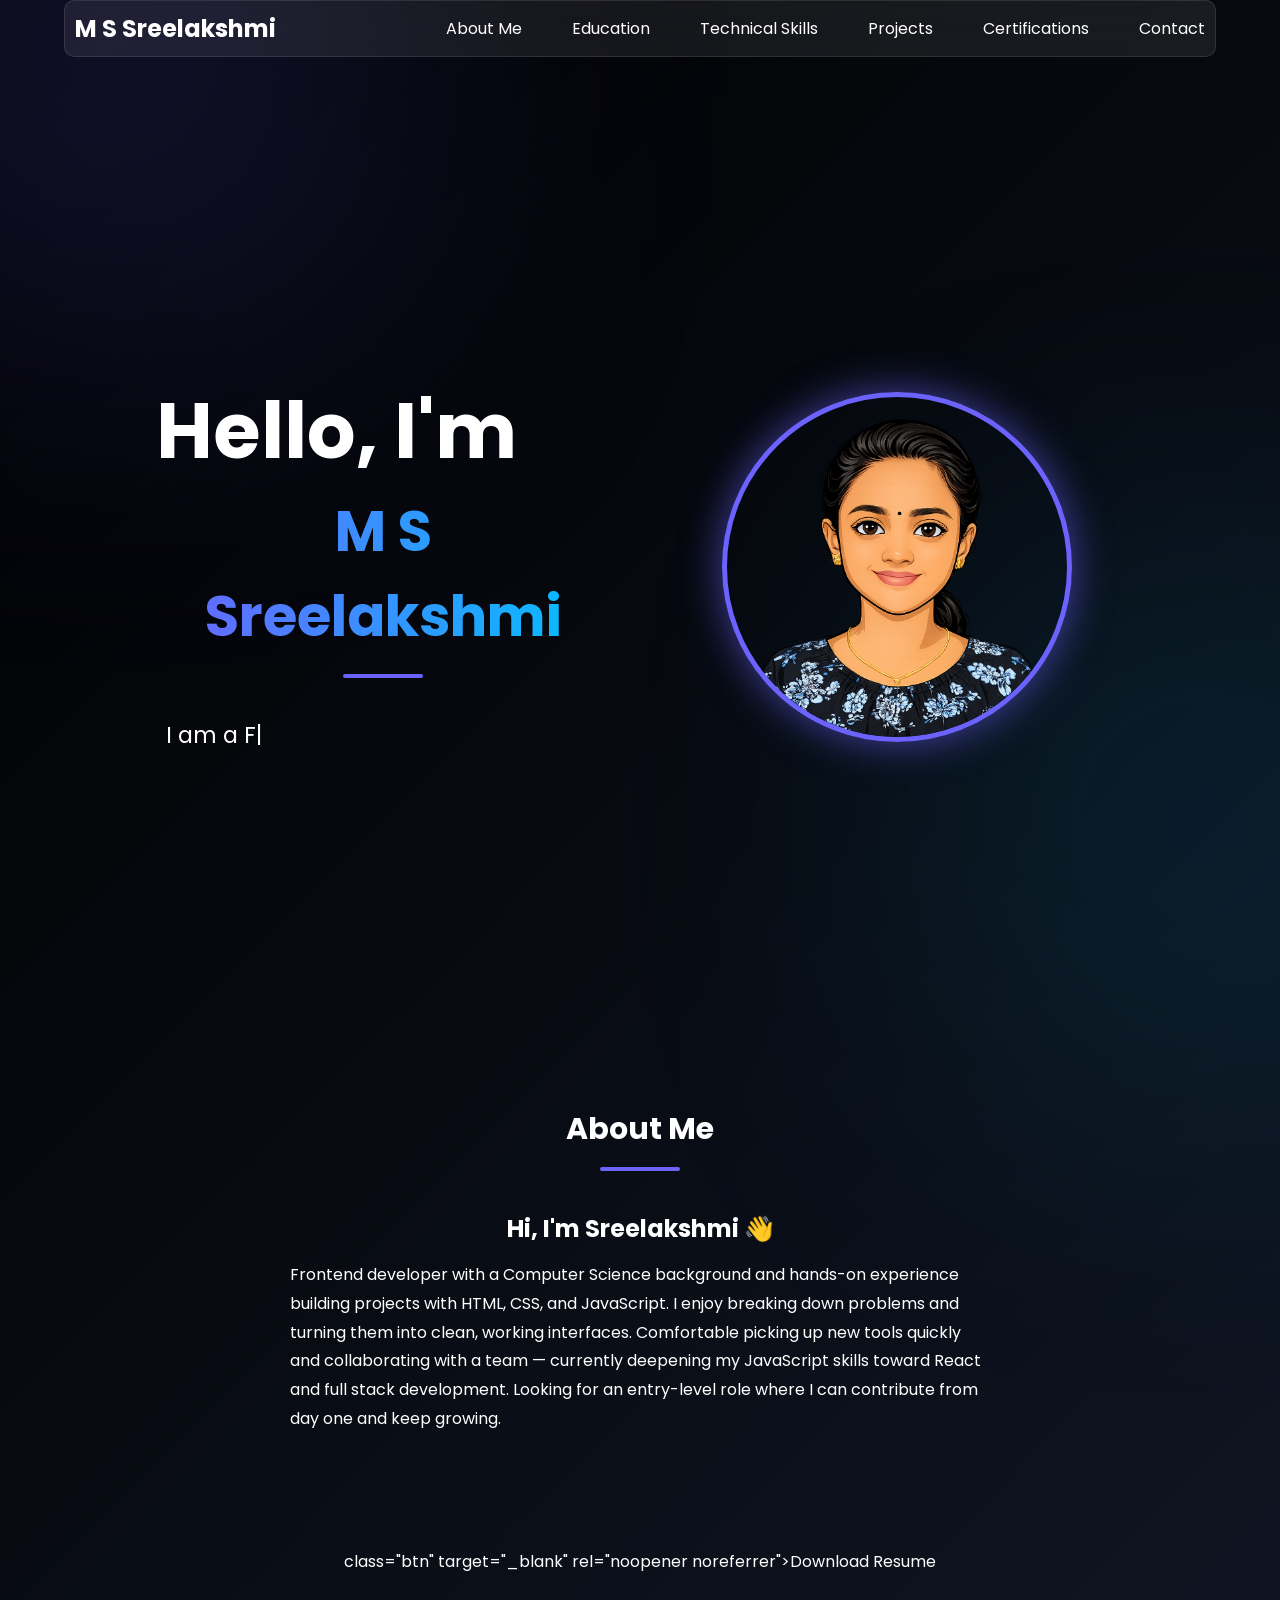
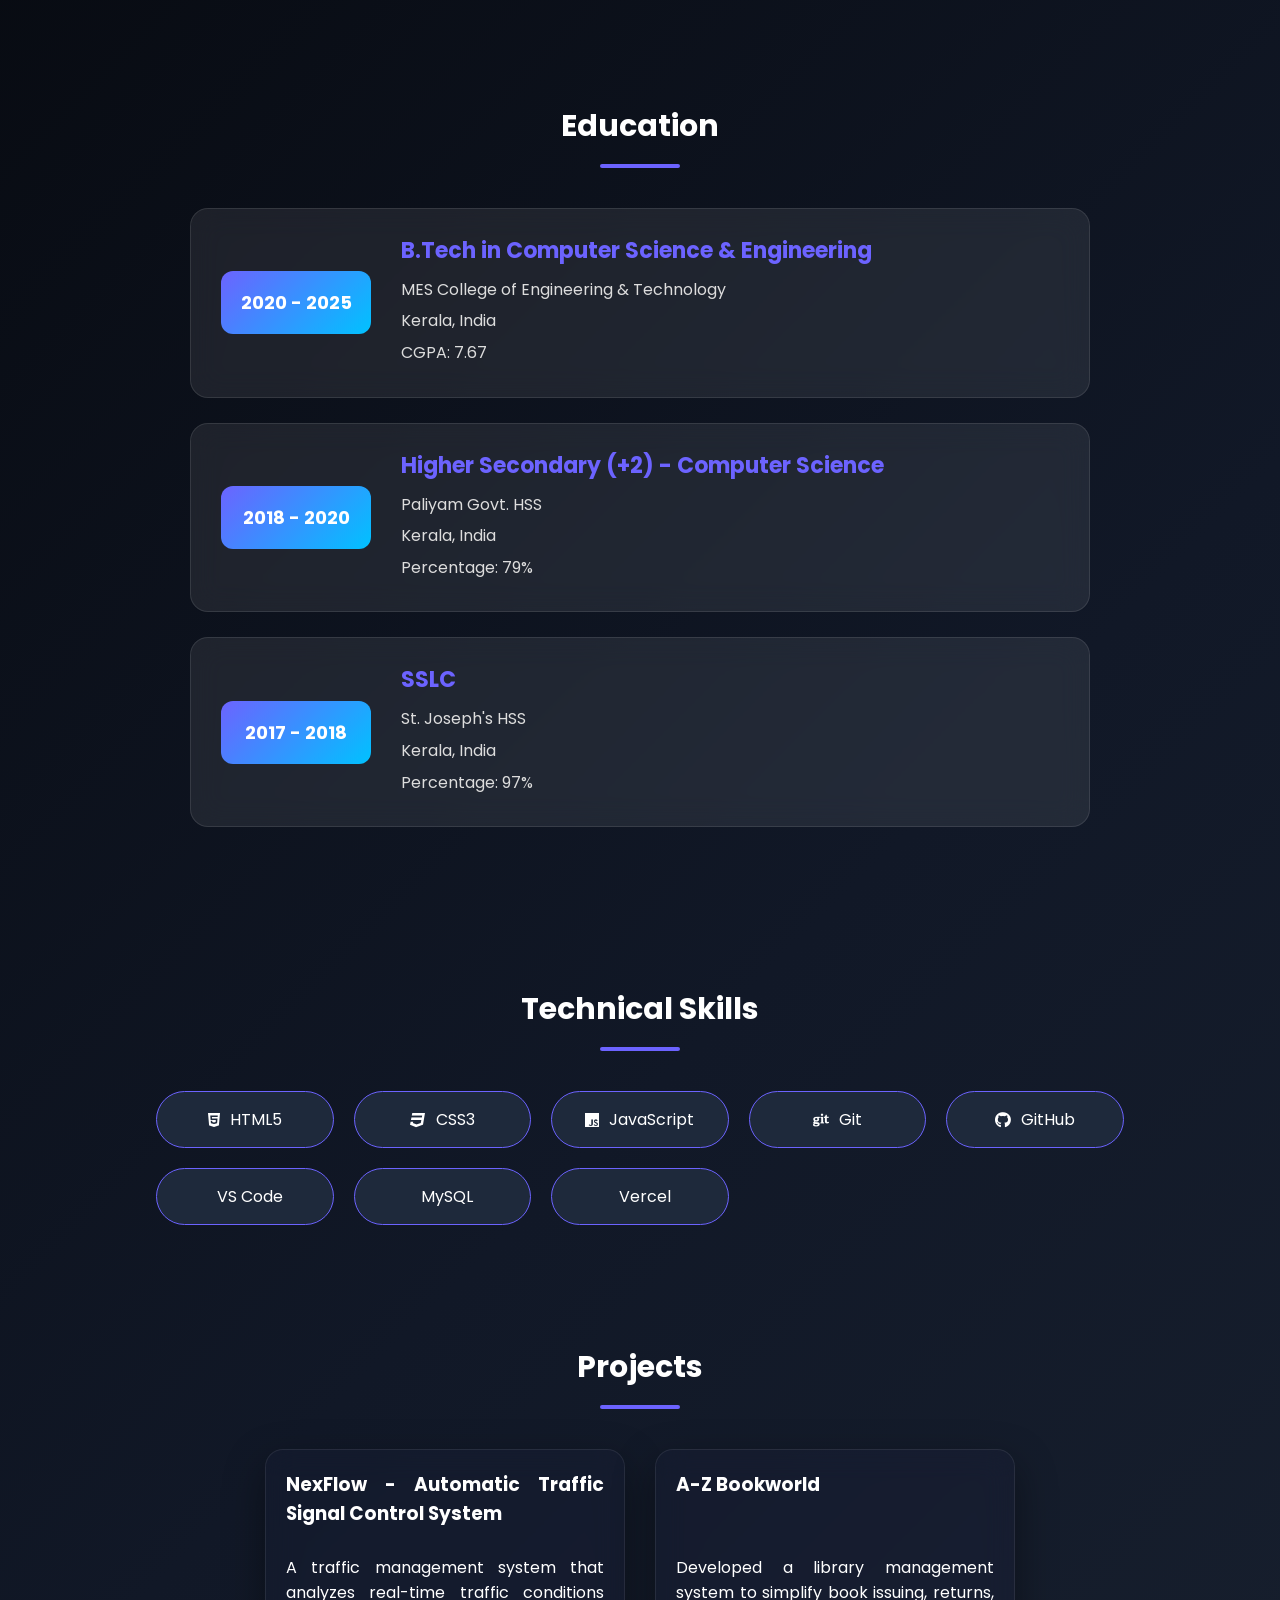
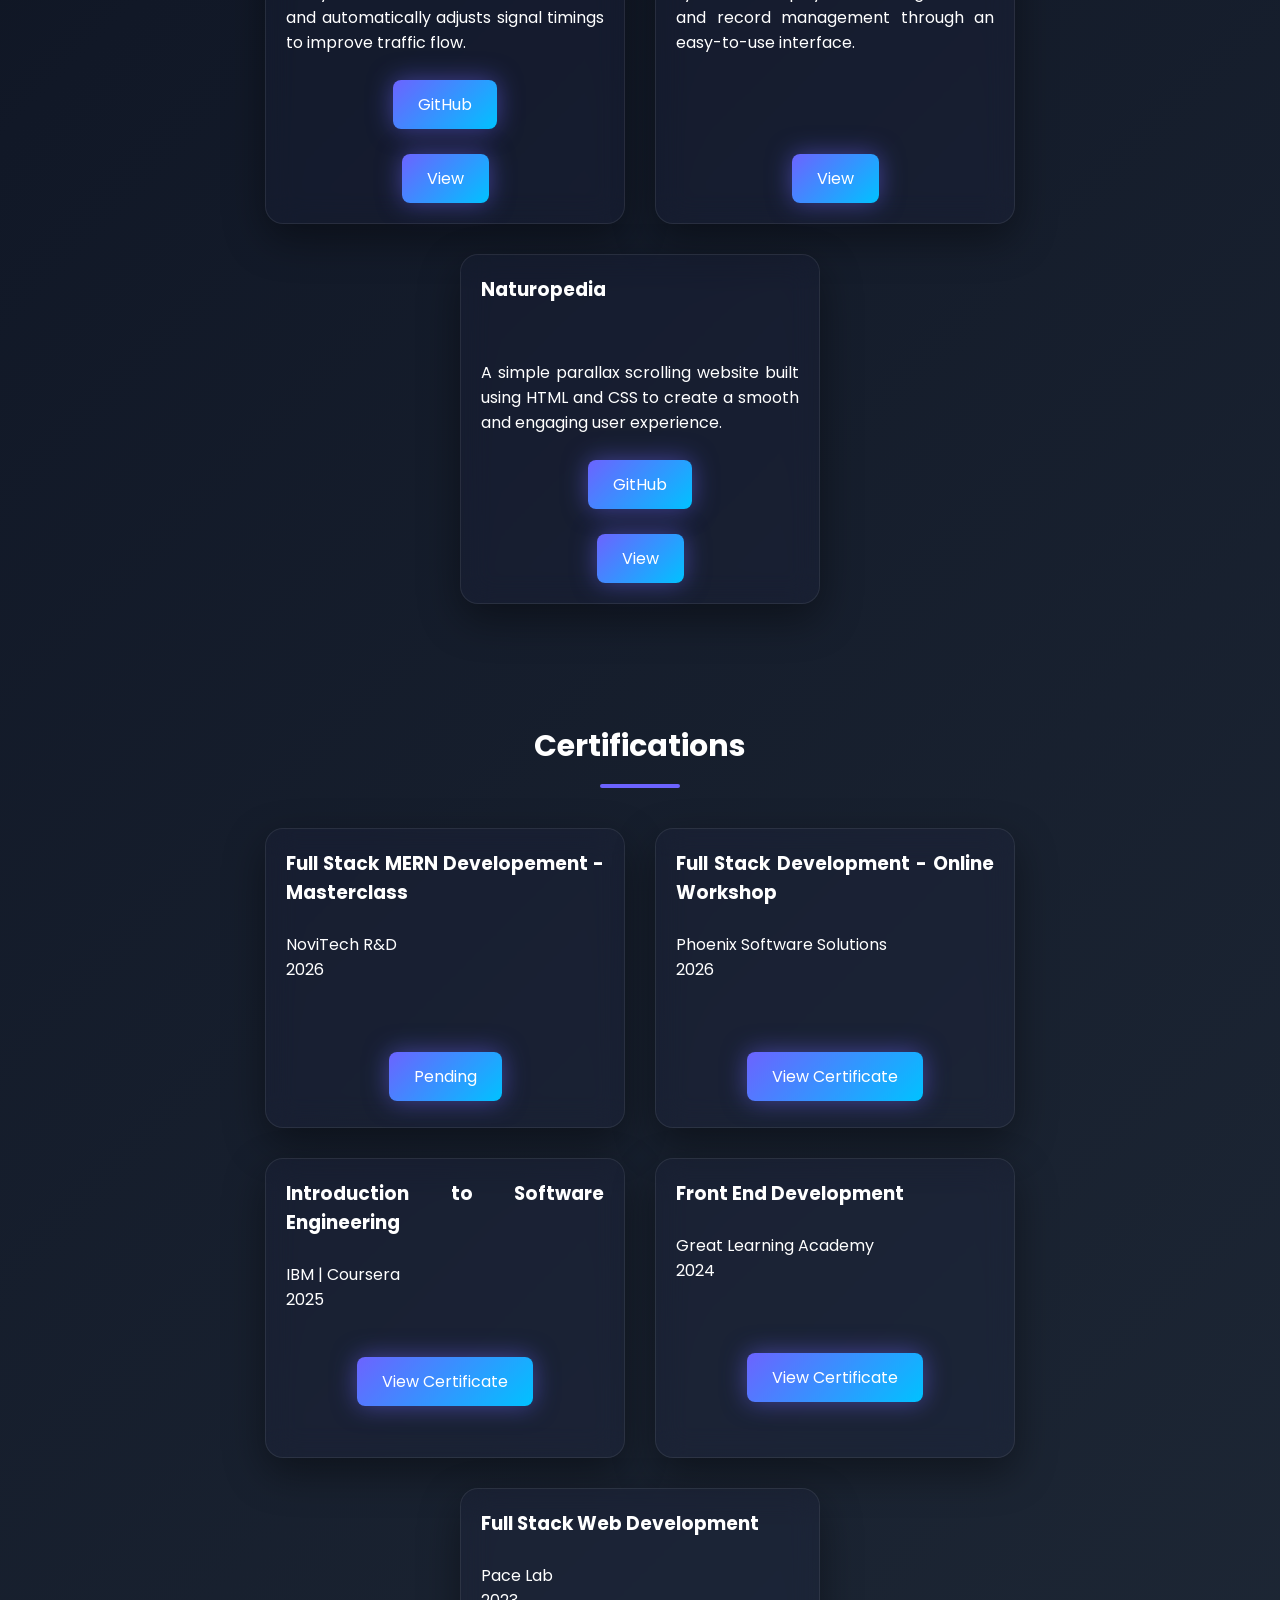
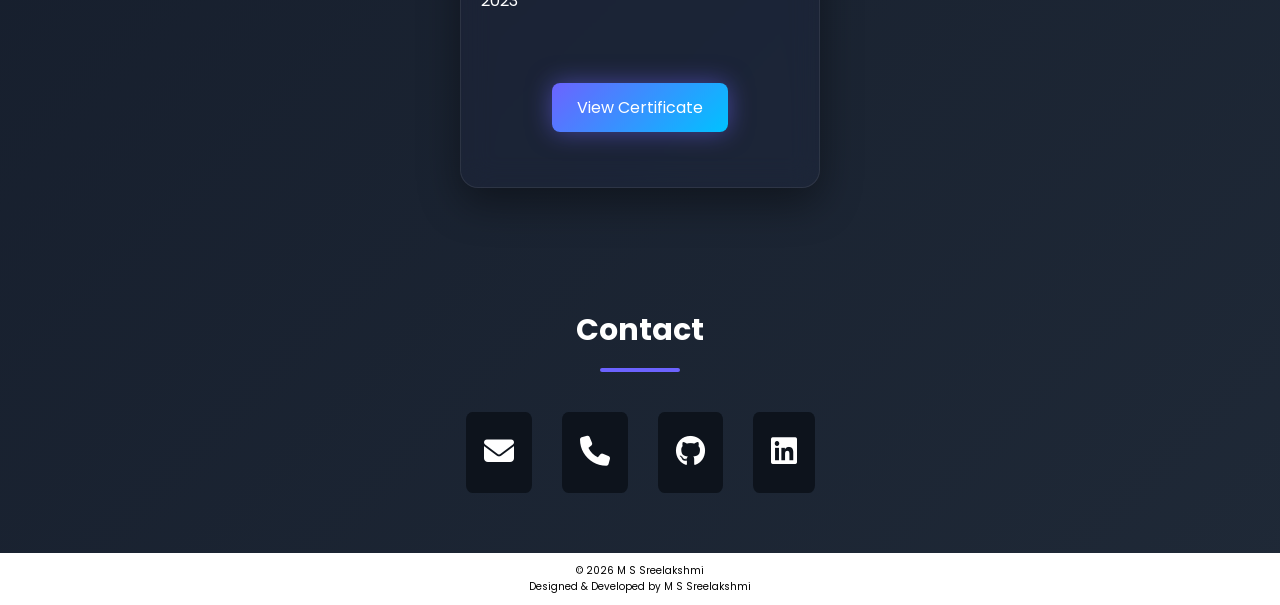
==== index.html @ 86f85767 "Add files via upload" ====
<!DOCTYPE html>
<html lang="en">
<head>
    <meta charset="UTF-8">
    <meta name="viewport" content="width=device-width, initial-scale=1.0">
    <title> M S Sreelakshmi | Portfolio</title>
    <meta name="description"content="Frontend Developer Portfolio of M S Sreelakshmi">
    <meta name="keywords"content="Frontend Developer, HTML, CSS, JavaScript, React, Portfolio">
    <meta name="author"content="M S Sreelakshmi">
    <link rel="icon" href="images/S.png">
    <link rel="stylesheet" href="https://cdnjs.cloudflare.com/ajax/libs/font-awesome/6.6.0/css/all.min.css">
    <link href="https://fonts.googleapis.com/css2?family=Poppins:wght@300;400;500;600;700&display=swap" rel="stylesheet">
    <link rel="stylesheet" href="style.css">
</head>
<body>
<header>
    <h2>M S Sreelakshmi</h2>
   <!-- <a href="#" class="logo">&lt;Sreelakshmi/&gt;</a>  -->
    <nav>
        <a href="#about">About Me</a>
        <a href="#education">Education</a>
        <a href="#skills">Technical Skills</a>
        <a href="#projects">Projects</a>
        <a href="#Certifications">Certifications</a>
        <a href="#contact">Contact</a>
    </nav>
</header>

<section class="hero">
    <div class="container">
        <div class="text">
            <h1>Hello, I'm</h1>
            <h2>M S Sreelakshmi</h2>
            <p>I am a <span id="typing"></span></p>
        </div>
        <div class="hero-image">
            <img src="images/Sreelakshmi.png" alt="M S Sreelakshmi">
        </div>
    </div>
</section>
<section id="about">
    <div class="container">
<h2>About Me</h2>
<h1>Hi, I'm Sreelakshmi 👋</h1>
<p>
    Frontend developer with a Computer Science background and hands-on experience building projects with HTML, CSS, and JavaScript. I enjoy breaking down problems and turning them into clean, working interfaces. Comfortable picking up new tools quickly and collaborating with a team — currently deepening my JavaScript skills toward React and full stack development. Looking for an entry-level role where I can contribute from day one and keep growing.
</p>
</div>
</section>
<div class="resume">
<a href="images/Resume.jpg"></a>
 class="btn" target="_blank" rel="noopener noreferrer">Download Resume</a>
</div>
<section id="education">
    <div class="container">
    <h2>Education</h2>
    <div class="education-container">
        <div class="education-card">
            <div class="edu-year">
                2020 - 2025
            </div>
            <div class="edu-details">
                <h3>B.Tech in Computer Science & Engineering</h3>
                <p>MES College of Engineering & Technology</p>
                <p>Kerala, India</p>
                <p>CGPA: 7.67</p>
                <!--<span class="graduate-badge">Graduated in 2025</span> -->
            </div>
        </div>
        <div class="education-card">
            <div class="edu-year">
                2018 - 2020
            </div>
            <div class="edu-details">
                <h3>Higher Secondary (+2) - Computer Science</h3>
                <p>Paliyam Govt. HSS</p>
                <p>Kerala, India</p>
                <p>Percentage: 79%</p>
            </div>
        </div>
        <div class="education-card">
            <div class="edu-year">
                2017 - 2018
            </div>
            <div class="edu-details">
                <h3>SSLC</h3>
                <p>St. Joseph's HSS</p>
                <p>Kerala, India</p>
                <p>Percentage: 97%</p>
            </div>
        </div>
    </div>
    </div>
</section>
<section id="skills">
    <div class="container">
<h2>Technical Skills</h2>

<div class="skills">

<div><i class="fa-brands fa-html5"></i> HTML5</div>
<div><i class="fa-brands fa-css3"></i> CSS3</div>
<div><i class="fa-brands fa-js"></i> JavaScript</div>
<!--<div><i class="fa-brands fa-react"></i> React</div> -->
<div><i class="fa-brands fa-git"></i> Git</div>
<div><i class="fa-brands fa-github"></i> GitHub</div>
<div><i class="fa-brands fa-vscode"></i> VS Code</div>
<div><i class="fa-brands fa-mysql"></i> MySQL</div>
<div><i class="fa-brands fa-vercel"></i> Vercel</div>
</div>
    </div>
</section>

<section id="projects">
    <div class="container">
<h2>Projects</h2>
<div class="project-box">
<div class="card">
<!-- <img src="images/nexflow.png"> --> 
<h3>NexFlow - Automatic Traffic Signal Control System</h3>
<br>
<p>A traffic management system that analyzes real-time traffic conditions and automatically adjusts signal timings to improve traffic flow.</p>
<br>
<div>
<a href="https://github.com/la6ks6hm6ii6/nexFlow-atcs" class="projects-btn" target="_blank">GitHub</a>
<br>
<a href="nexflow-gallery.html" class="projects-btn" target="_blank" rel="noopener">View </a>
</div>
</div>
<div class="card">
<h3>A-Z Bookworld</h3>
<br>
<p>Developed a library management system to simplify book issuing, returns, and record management through an easy-to-use interface.</p>
<!-- <p><strong>Private Project</strong></p>
<a href="">GitHub</a> --->
<a href="A-ZBookworld-gallery.html"class="projects-btn"target="_blank"rel="noopener">View</a>
</div>

<div class="card">
<h3>Naturopedia</h3>
<br>
<p>A simple parallax scrolling website built using HTML and CSS to create a smooth and engaging user experience.</p>
<br>
<a href="https://github.com/la6ks6hm6ii6/Naturopedia" class="projects-btn" target="_blank">GitHub</a>
<br>
<a href="naturopedia-gallery.html"class="projects-btn"target="_blank"rel="noopener">View</a>
</div>
</div>
    </div>
</section>


<section id="Certifications">
    <div class="container">
    <h2>Certifications</h2>
    <div class="project-box1">
        <div class="card1">
        <h3>Full Stack MERN Developement - Masterclass</h3>
        <br>
        <p> NoviTech R&D</p>
        <p>2026</p>
        <br><br>
        <a href="" class="certificate-btn" target="_blank">
            Pending
        </a>
    </div>
    <div class="card1">
        <h3>Full Stack Development - Online Workshop </h3>
        <br>
        <p>Phoenix Software Solutions </p>
        <p>2026</p>
        <br><br>
        <a href="certificates/phoenix masterclass1.jpg" class="certificate-btn" target="_blank">
            View Certificate
        </a>
    </div>
    <div class="card1">
        <h3>Introduction to Software Engineering</h3>
        <br>
        <p>IBM | Coursera</p>
        <p>2025</p>
        <br>
        <a href="certificates/Coursera Certificate.jpg" class="certificate-btn" target="_blank">
            View Certificate
        </a>
    </div>
    <div class="card1">
        <h3>Front End Development</h3>
        <br>
        <p>Great Learning Academy</p>
        <p>2024</p>
        <br><br>
        <a href="certificates/Great Learning .jpg" class="certificate-btn" target="_blank">
            View Certificate
        </a>
    </div>
    <div class="card1">
        <h3>Full Stack Web Development</h3>
        <br>
        <p>Pace Lab</p>
        <p>2023</p>
        <br><br>
        <a href="certificates/PaceLab.jpg" class="certificate-btn" target="_blank">
            View Certificate
        </a>
    </div>
    </div>
</div>
</section>

<section id="contact">
    <div class="container">
<h2>Contact</h2>
<div class="contact">
<a href="mailto:sreelakshmi62002@gmail.com" target="_blank">
    <i class="fa-solid fa-envelope"></i></a>
<a href="tel:+919061812776">
    <i class="fa-solid fa-phone"></i></a>
<a href="https://github.com/la6ks6hm6ii6" target="_blank" rel="noopener"><i class="fa-brands fa-github"></i></a>
<a href="https://linkedin.com/in/m-s-sreelakshmi-5a6107253" target="_blank" rel="noopener"><i class="fa-brands fa-linkedin"></i></a>
</div>
</div>
</section>
<button id="topBtn">
<i class="fa-solid fa-arrow-up"></i>
</button>
<footer>
   <p> © 2026 M S Sreelakshmi</p>
   <p>Designed & Developed by M S Sreelakshmi</p>
</footer>
</body>
<script src="script.js"></script>
</html>
---- style.css ----
*{
    margin:0;
    padding:0;
    box-sizing:border-box;
    font-family: "Poppins",sans-serif;
    cursor:default;
}
#typing::after{
    content:"|";
    animation:blink .8s infinite;
}
@keyframes blink{
    50%{
        opacity:0;
    }
}
a,button{
    cursor: pointer;
}
@media (max-width: 576px) {
    header{
    flex-direction:column;
    gap:15px;
}
.hero h2{
    font-size:clamp(1.8rem, 7vw, 2.3rem);
    line-height:1.2;
}
.hero .container{
    min-height:85vh;
}
.hero{
    flex-direction:column-reverse;
    text-align:center;
    padding:40px 20px;
}
section{
    padding:40px 8%;
}
.hero img{
    max-width:220px;
}
.education-card{
    width:100%;
    max-width:360px;
}
.card{
    width:100%;
   max-width:360px;
}
.card1{
    width:100%;
    max-width:360px;
}
}
@media (min-width: 577px) and (max-width: 991px) {
    .hero{
    flex-direction:column-reverse;
    text-align:center;
}
.hero img{
    max-width:280px;
}
.hero h2{
    font-size:clamp(2rem,5vw,3.5rem);
}
}
@media (min-width: 992px) and (max-width: 1199px) {
    .hero{
    flex-direction:row;
    .education-container{
        grid-template-columns:repeat(3,1fr);
    }
}
}
@media(max-width:768px){
.education-card{
    flex-direction:column;
    text-align:center;
}
section{
    scroll-margin-top: 150px;
}
.edu-year{
    width:100%;
}
}
body{
    background:linear-gradient(135deg,#000000,#111827,#1f2937);
    background-color:#0f172a ;
    color: white;
    cursor: default;
    overflow-x:hidden;
}
body::before{
    content:"";
    position:fixed;
    width:400px;
    height:400px;
    background:#6C63FF;
    filter:blur(180px);
    top:-150px;
    left:-100px;
    opacity:.35;
    z-index:-1;
}
body::after{
    content:"";
    position:fixed;
    width:350px;
    height:350px;
    background:#00C2FF;
    filter:blur(180px);
    bottom:-100px;
    right:-100px;
    opacity:.25;
    z-index:-1;
}
header{
    position: sticky;
    top: 0px;
    width: min(90%,1200px);
    margin: auto;
    z-index: 1000;
    border-radius: 10px;
    display:flex;
    justify-content:space-between;
    align-items:center;
    padding:10px 10px;
    background:rgba(255,255,255,.08);
    color: white;
    backdrop-filter:blur(18px);
    border:1px solid rgba(255,255,255,.1);
}
html{
    scroll-behavior:smooth;
}
.container{
    width:min(90%,1200px);
    margin:auto;
}
nav{
    display:flex;
    gap:25px;
}
nav a{
    margin-left:25px;
    text-decoration:none;
    color:white;
    position: relative;
}
nav a:hover{
    transform: translateY(-3px);
    color: #6C63FF;
}
nav a::after{
    content:"";
    position:absolute;
    left:0;
    bottom:-5px;
    width:0;
    height:2px;
    background:#6C63FF;
    transition:all .3s ease;
}
nav a:hover::after{
    width:100%;
}
.hero .container{
    min-height:100vh;
    display:flex;
    justify-content:space-between;
    align-items:center;
    gap: 60px;
    color: white;
}
.text{
    flex: 1;
}
.hero h1{
    font-size:clamp(2.5rem,6vw,5rem);
}
.hero h2{
    font-size:clamp(2rem,5vw,3.5rem);
    font-weight: bold;
    color: #6C63FF;
    background: linear-gradient(90deg,#6C63FF,#00C2FF);
    -webkit-background-clip: text;
    -webkit-text-fill-color: transparent;
}   
.hero p{
    font-size:clamp(1rem,2vw,1.4rem);
    margin: 10px;
}
.hero-image{
    flex:1;
    display:flex;
    justify-content:center;
    align-items:center;
}
.hero-image img{
    width:100%;
    max-width:350px;
    aspect-ratio:1/1;
    object-fit:cover;
    border-radius:50%;
    border:5px solid #6C63FF;
    box-shadow:0 0 40px rgba(108,99,255,.6);
    animation:float 5s ease-in-out infinite;
}
@keyframes float{
0%{
transform:translateY(0);
}
50%{
transform:translateY(-15px);
}
100%{
transform:translateY(0);
}
}
/*button{
    padding:12px 25px;
    margin-top:20px;
    border:none;
    background:#6c63ff;
    color:white;
    border-radius:6px;
    cursor:pointer;
} */
section{
    padding:60px 8%;
    color: white;
    text-align: justify;
    animation: fade .8s ease;
    scroll-margin-top: 120px;
}
@keyframes fade{
from{
    opacity:0;
    transform:translateY(30px);
}
to{
    opacity:1;
    transform:translateY(0);
}

}
/*.logo{
    text-decoration:none;
    color:white;
    font-size:10px;
    font-weight:700;
    letter-spacing:1px;
}

.logo span{
    color:#6C63FF;
}*/
section h2{
    font-size:30px;
    margin-bottom:40px;
    text-align:center;
    position:relative;
}
section h2::after{
    content:"";
    width:80px;
    height:4px;
    background:#6C63FF;
    display:block;
    margin:15px auto;
    border-radius:20px;
} 
#about{
    padding-top:30px;
    scroll-margin-top: 50px;
}
#about .container{
    max-width:800px;
    margin:auto;
    text-align:center;
}
#about h1{
    margin-bottom:10px;
}
#about p{
    max-width:700px;
    margin:15px auto;
    line-height:1.8;
    text-align: left;
}
.resume{
    display:flex;
    justify-content:center;
    margin:40px 0 70px;
}
.btn{
    display:inline-block;
    background:#6C63FF;
    color:white;
    font-weight:600;
    letter-spacing:.5px;
    text-decoration:none;
    padding:14px 28px;
    transition:all .3s ease; 
    background:linear-gradient(135deg,#6C63FF,#00C2FF);
    border-radius:50px;
    box-shadow:0 0 25px rgba(108,99,255,.5);
}
.btn:hover{
    background: #5848d6 ;
    transform:translateY(-5px);
    box-shadow:0 0 40px rgba(108,99,255,.8);
}
.education-container{
    display:flex;
    grid-template-columns:repeat(auto-fit,minmax(320px,1fr));
    gap: 25px;
    width: 100%;
    max-width:900px;
    margin:40px auto;
    flex-direction:column;
}
.education-card{
    display:flex;
    gap: 30px;
    align-items:center;
    padding:25px 30px;
    background:rgba(255,255,255,.08);
    backdrop-filter:blur(15px);
    border:1px solid rgba(255,255,255,.1);
    border-radius:18px;
    transition:all .3s ease;
}
.education-card:hover{
    transform:translateY(-5px);
    border-color:#6C63FF;
}
.edu-year{
    min-width:150px;
    width: 150px;
    text-align:center;
    padding:18px 15px;
    background:linear-gradient(135deg,#6C63FF,#00C2FF);
    border-radius:12px;
    color:white;
    font-weight:700;
    font-size: 18px;
}
.edu-details h3{
    color:#6C63FF;
    margin-bottom:10px;
    font-size: 22px;
}
.edu-details p{
    margin:6px 0;
    line-height:1.6;
    color:#ddd;
}
.graduate-badge{
    display:inline-block;
    margin-top:12px;
    padding:6px 14px;
    border-radius:20px;
    background:#6C63FF;
    color:white;
    font-size:13px;
}
.skills{
    display:grid;
    gap:20px;
    grid-template-columns:repeat(auto-fit,minmax(150px,1fr));
    margin-top:20px;
}
.skills div{
    display:flex;
    justify-content:center;
    align-items:center;
    text-align:center;
    padding:15px 25px;
    background:#1e293b;
    border:1px solid #6C63FF;
    border-radius:40px;
    color:white;
    gap: 10px;
    transition:all .3s ease;
}
.skills div:hover{
    transform:translateY(-8px) scale(1.05);
    background:#6C63FF;
    box-shadow:0 0 20px rgba(108,99,255,.6);
}
.project-box{
    display:flex;
    gap:30px;
    margin-top:20px;
    flex-wrap:wrap;
    justify-content: center;
}
.project-box1{
    display:flex;
    gap:25px;
    margin-top:20px;
    justify-content:center;
    gap:30px;
    flex-wrap:wrap;
}
.card{
    display:flex;
    flex-direction:column;
    background:rgba(57, 52, 116, 0.08);
    backdrop-filter:blur(15px);
    color:white;
    border-radius:18px;
    padding:20px;
    flex:1 1 320px;
    width: 100%;
    max-width:360px;
    min-height: 320px;
    box-shadow:0 15px 40px rgba(0,0,0,.4);
    border:1px solid rgba(255,255,255,.08);
}
.card1{
    display:flex;
    flex-direction:column;
    background:rgba(57, 52, 116, 0.08);
    backdrop-filter:blur(15px);
    color:white;
    border-radius:18px;
    padding:20px;
    flex:1 1 320px;
    width: 100%;
    max-width:360px;
    min-height: 300px;
    box-shadow:0 15px 40px rgba(0,0,0,.4);
    border:1px solid rgba(255,255,255,.08);
}
.card h3{
    min-height:60px;
}
.card:hover,
.card1:hover{
    transform:translateY(-12px) scale(1.03);
    border-color:#6C63FF;
}
.card .projects-btn{
    display:block;
    justify-content: center;
    background:#6C63FF;
    color:white;
    text-decoration:none;
    padding:12px 25px;
    border-radius: 8px;
    align-items: center;
    transition:all .3s ease;
    background:linear-gradient(135deg,#6C63FF,#00C2FF);
    box-shadow:0 0 25px rgba(108,99,255,.5);
    margin: auto auto 0;
    width: fit-content;
    align-self:center;
}
.card .projects-btn:hover{
    background: #5848d6 ;
    transform:translateY(-5px);
    box-shadow:0 0 40px rgba(108,99,255,.8);
}
.project-buttons{
    display:flex;
    gap:15px;
    justify-content:center;
    margin-top:auto;
    flex-wrap:wrap;
}
.card1 .certificate-btn{
    margin:20px auto 0;
    align-self:center;
    display:block;
    justify-content: center;
    background:#6C63FF;
    color:white;
    text-decoration:none;
    padding:12px 25px;
    border-radius: 8px;
    align-items: center;
    transition:all .3s ease;
    background:linear-gradient(135deg,#6C63FF,#00C2FF);
    box-shadow:0 0 25px rgba(108,99,255,.5);
    width: fit-content;
}
.card1 .certificate-btn:hover{
    background: #5848d6 ;
    transform:translateY(-5px);
    box-shadow:0 0 40px rgba(108,99,255,.8);
}
#topBtn{
    position:fixed;
    bottom:30px;
    right:30px;
    width:50px;
    height:50px;
    border-radius:50%;
    font-weight:600;
    letter-spacing:.5px;
    display:none;
    border: none;
    justify-content: center;
    align-items: center;
    background-color: transparent;background:linear-gradient(135deg,#6C63FF,#00C2FF);
    color:white;
    box-shadow:0 0 20px rgba(108,99,255,.5);
}
footer{
    text-align:center;
    padding:10px;
    background:white;
    color: black;
    font-size: x-small;
    font-family: 'Courier New', Courier, monospace;
}
.contact {
    display: flex;
    justify-content: center;
    font-size:28px;
    gap: 30px;
    color:white;
    margin-top: 30px;
}
.contact a{
    font-size: 30px;
    padding:18px;
    background:#0d131c;
    border-radius:10%;
    transition:all .3s ease;
    color: white;
}
.contact a:hover{
    background:#6C63FF;
    transform:translateY(-8px);
}
@media(max-width:768px){
header{
flex-direction:column;
padding:15px;
}
nav{
display:flex;
flex-wrap:wrap;
justify-content:center;
gap:15px;
}
.hero .container{
flex-direction:column-reverse;
text-align:center;
}
.hero h1{
font-size:40px;
}
.hero h2{
font-size:52px;
}
.hero p{
font-size:22px;
}
.contact{
justify-content:center;
}
}
@media(max-width:480px){
.hero h1{
font-size:32px;
}
.hero h2{
font-size:42px;
}
.hero img{
max-width:220px;
}
.card,
.card1{
width:100%;
}
}
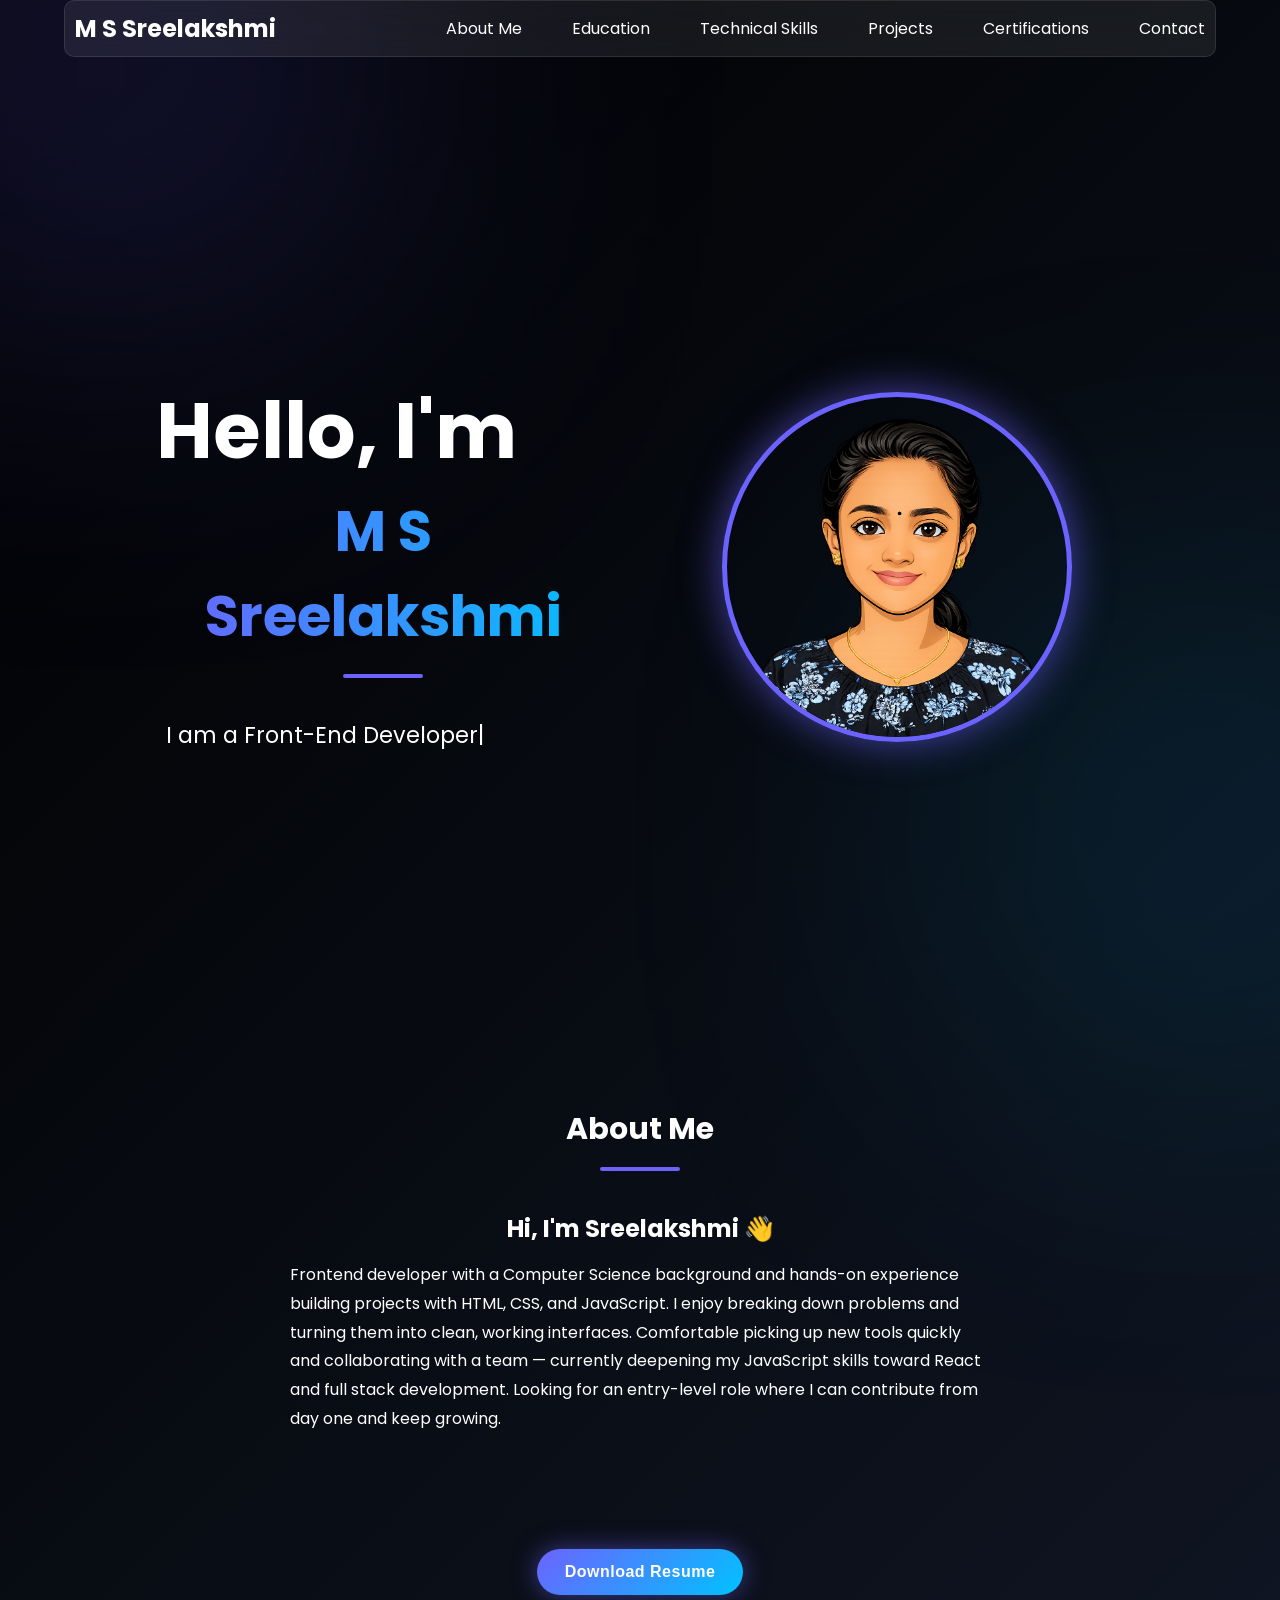
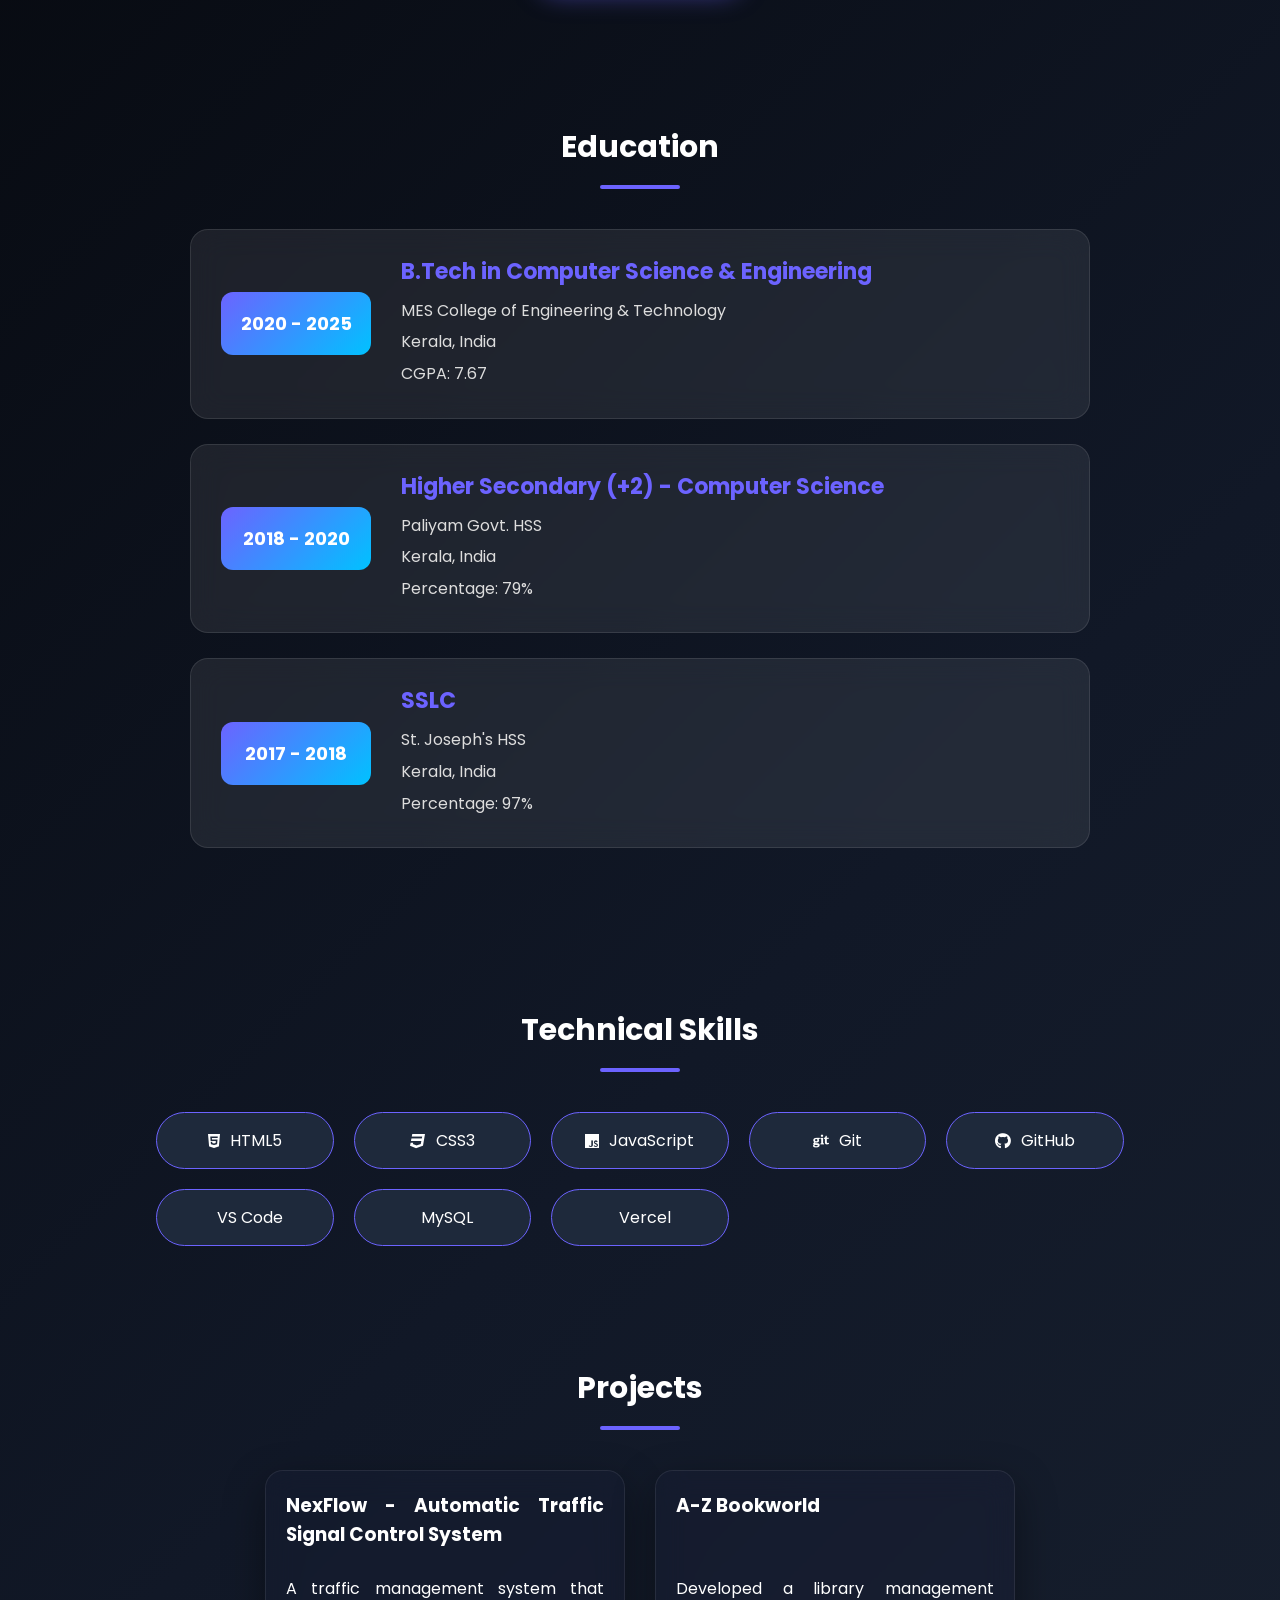
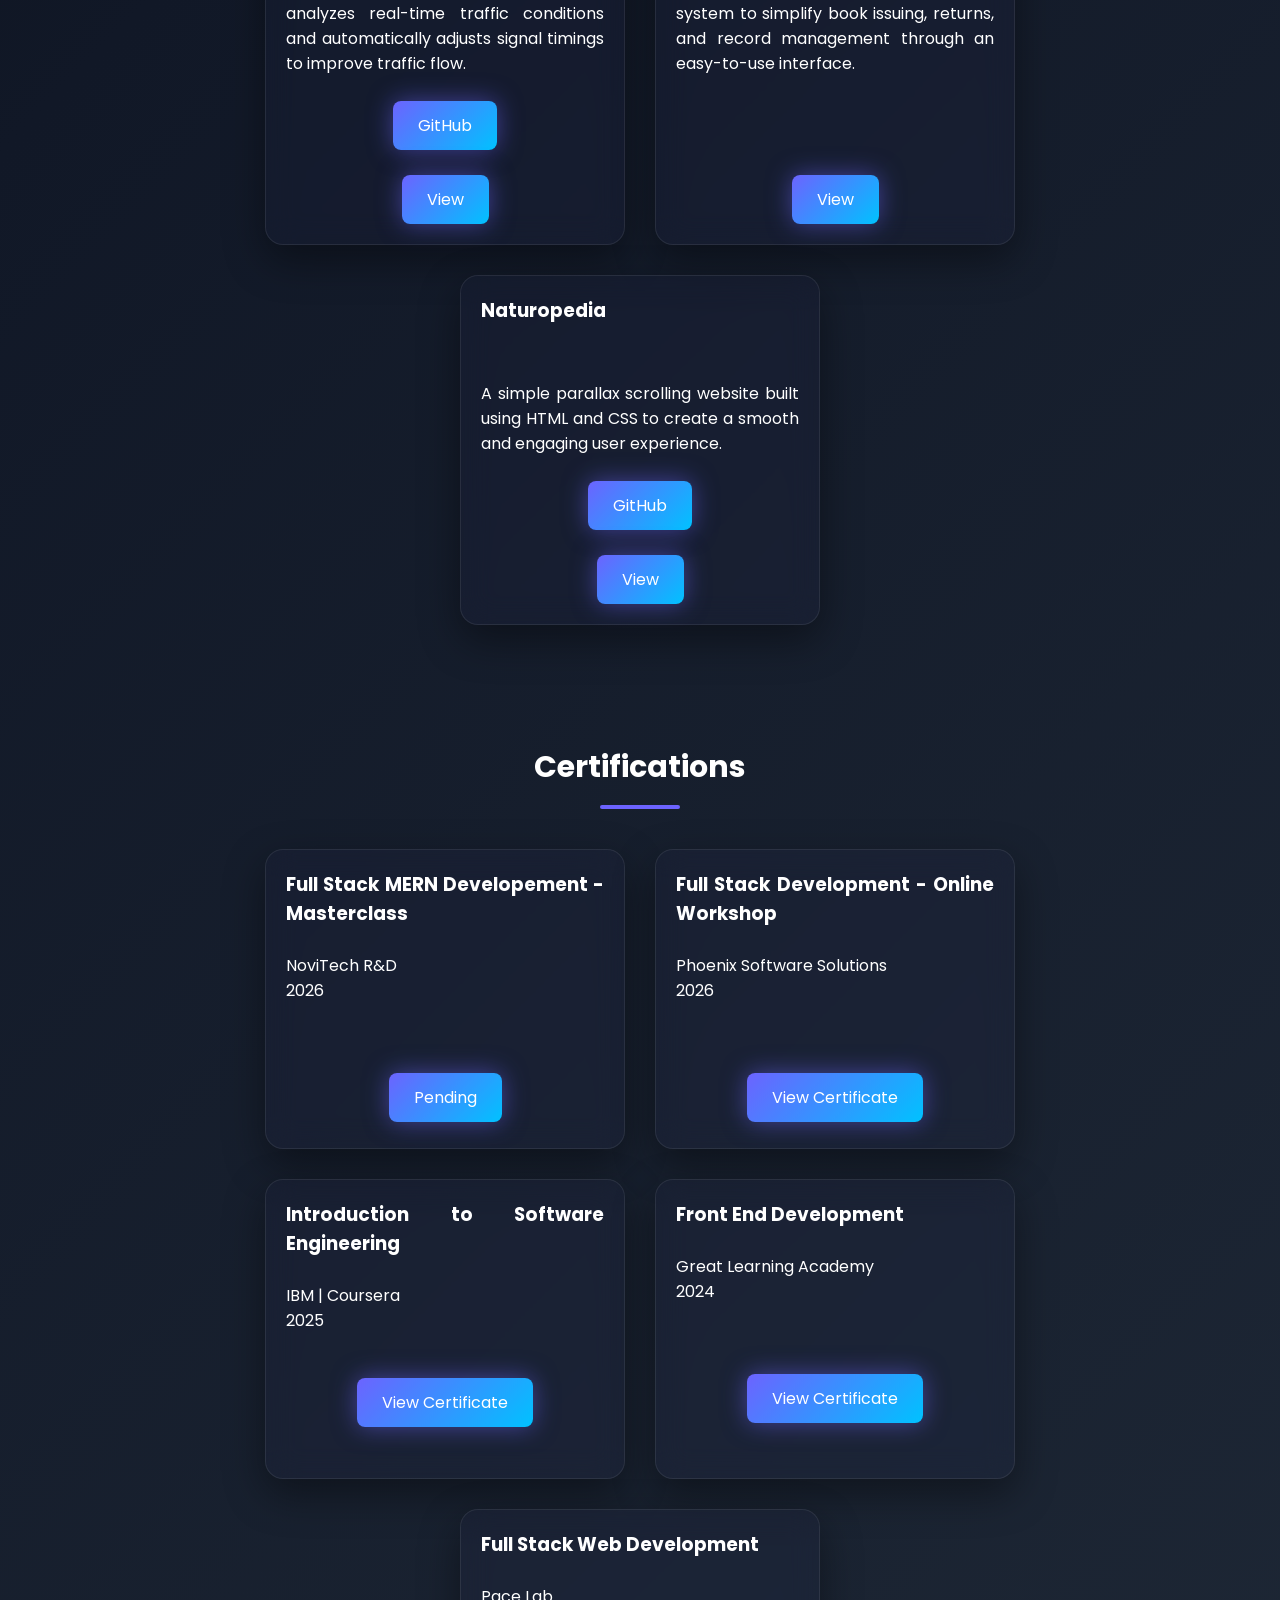
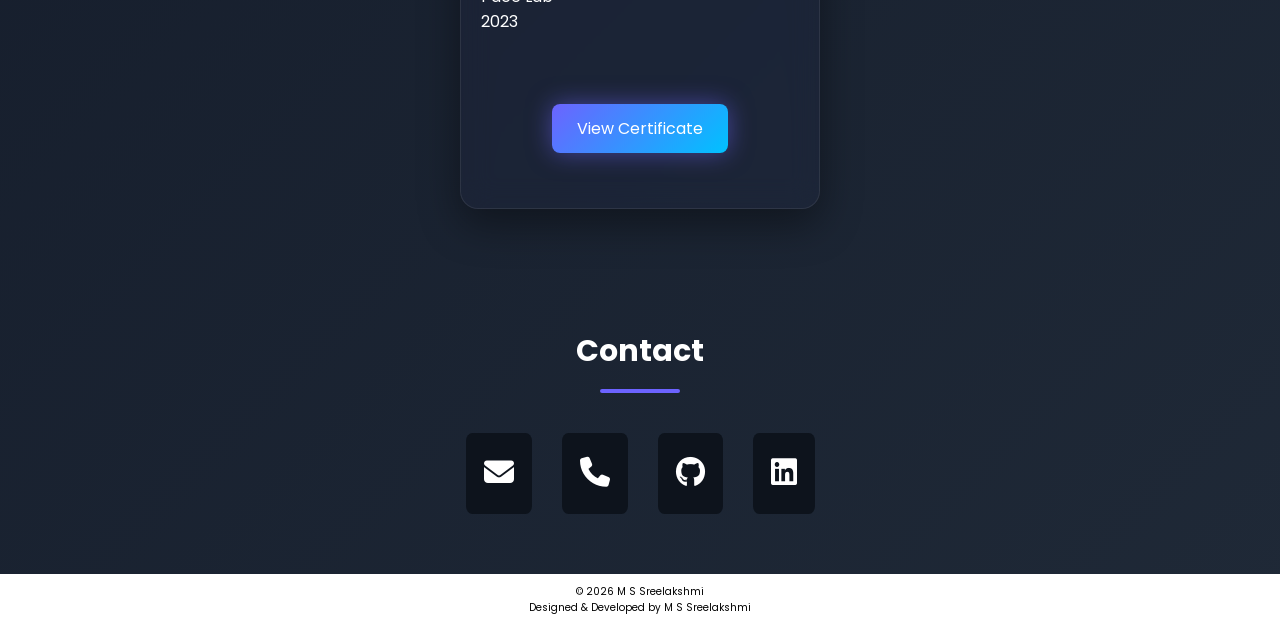
==== commit 7910b9fa: "Add files via upload" ====
--- a/index.html
+++ b/index.html
@@ -48,8 +48,7 @@
 </div>
 </section>
 <div class="resume">
-<a href="images/Resume.jpg"></a>
- class="btn" target="_blank" rel="noopener noreferrer">Download Resume</a>
+<a href="images/Resume.jpg" class="btn" target="_blank" rel="noopener noreferrer"> Download Resume</a>
 </div>
 <section id="education">
     <div class="container">
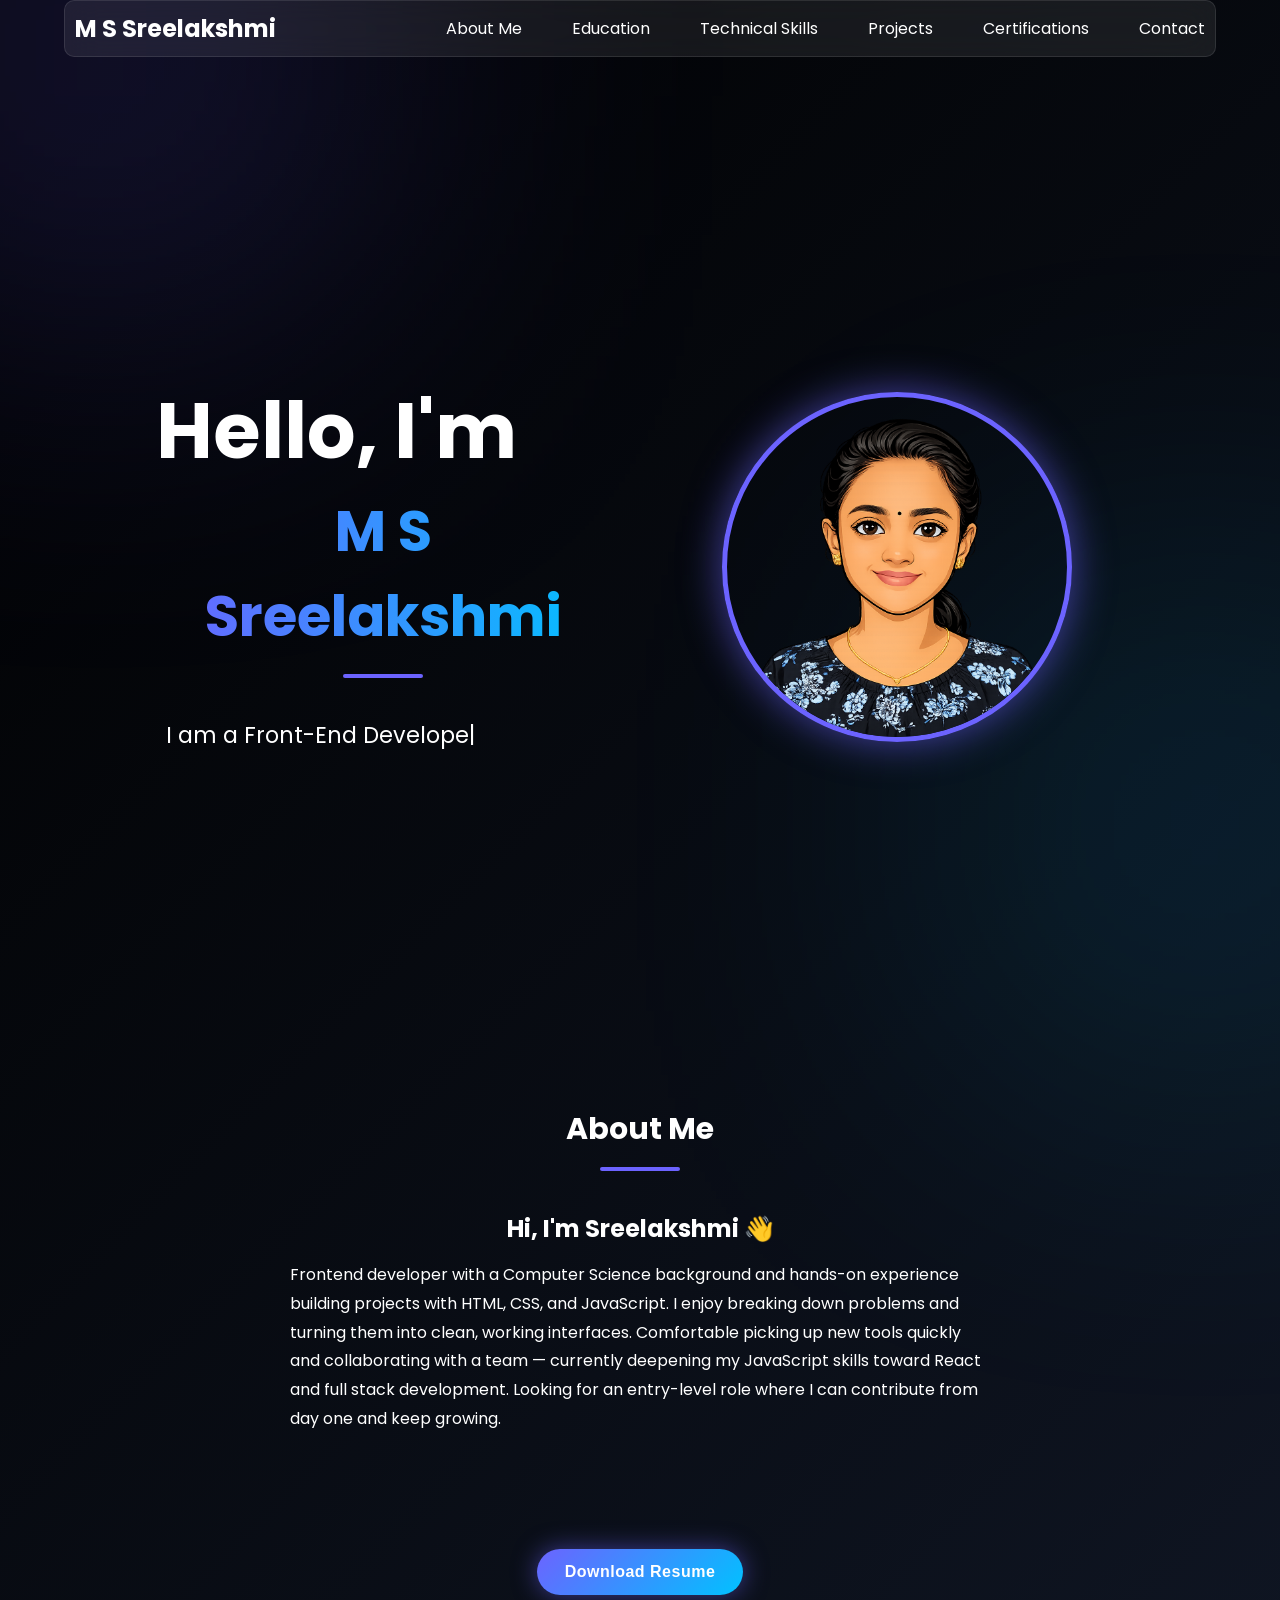
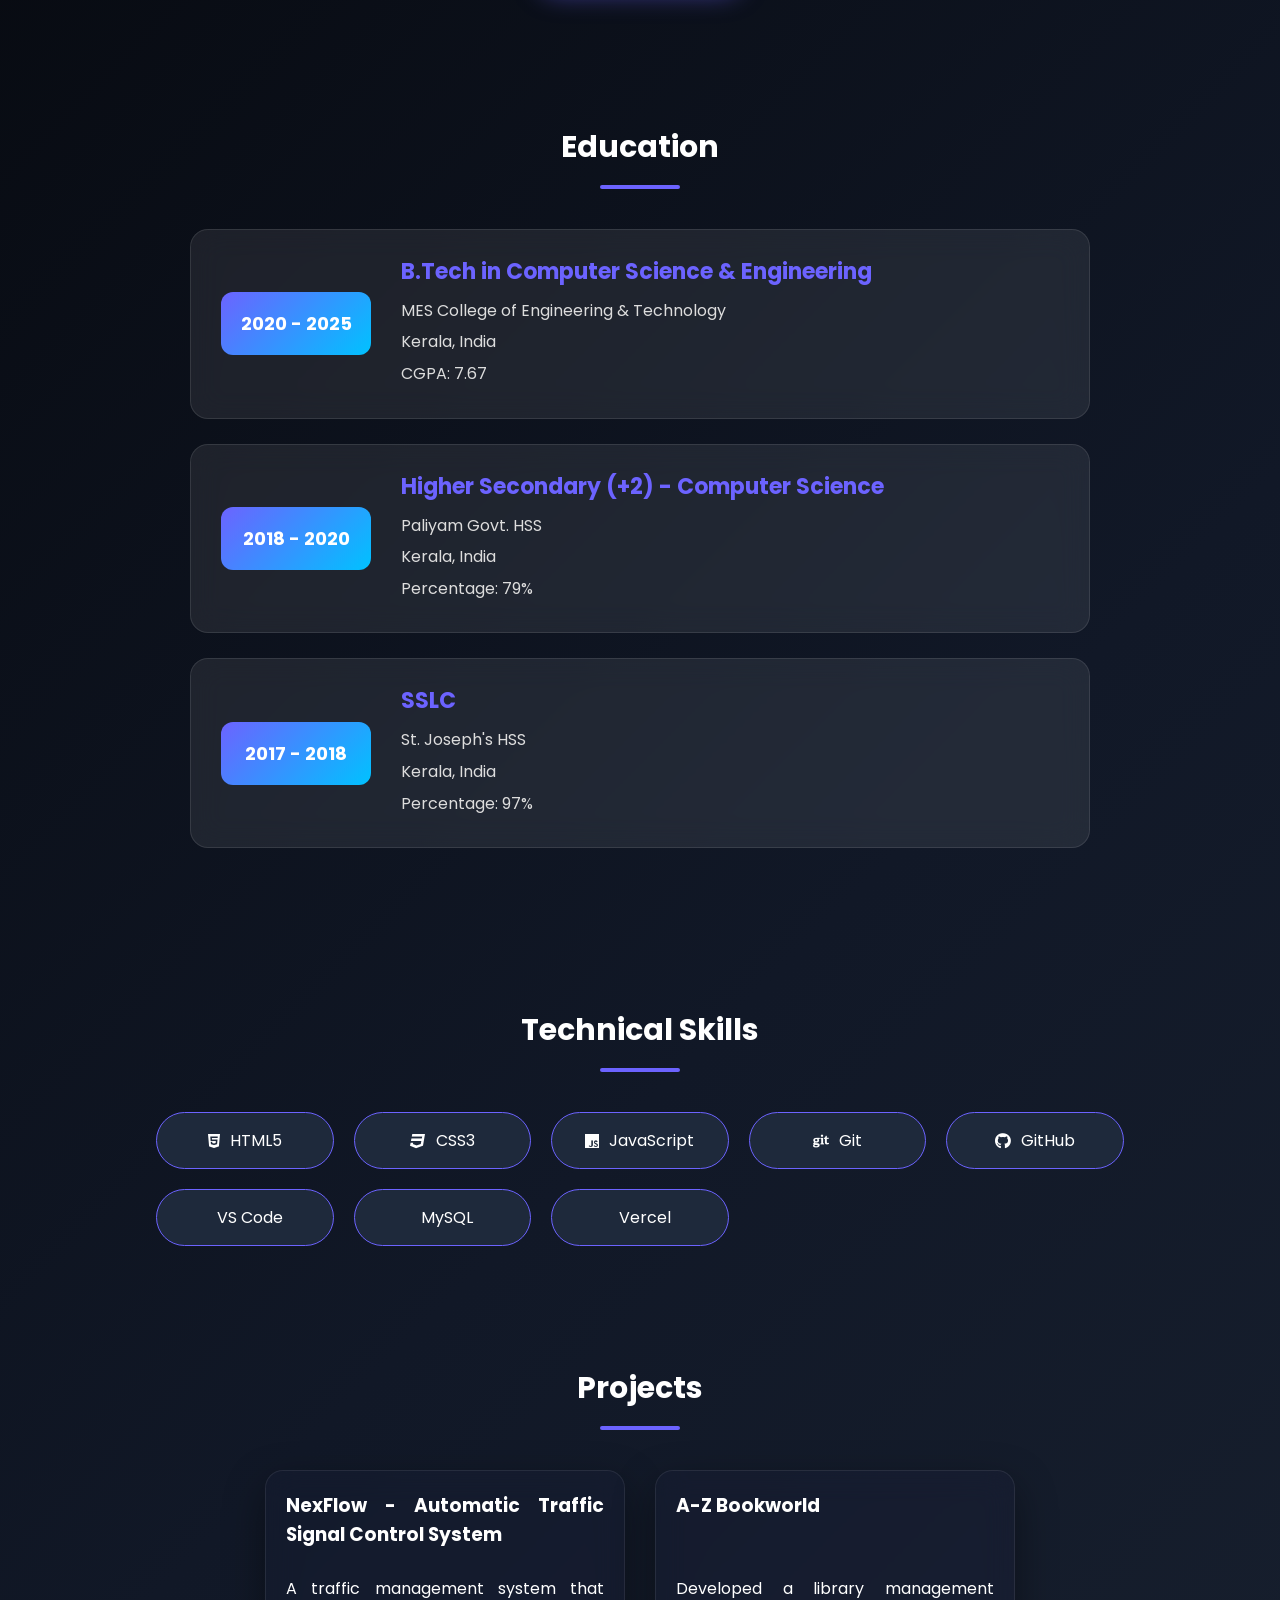
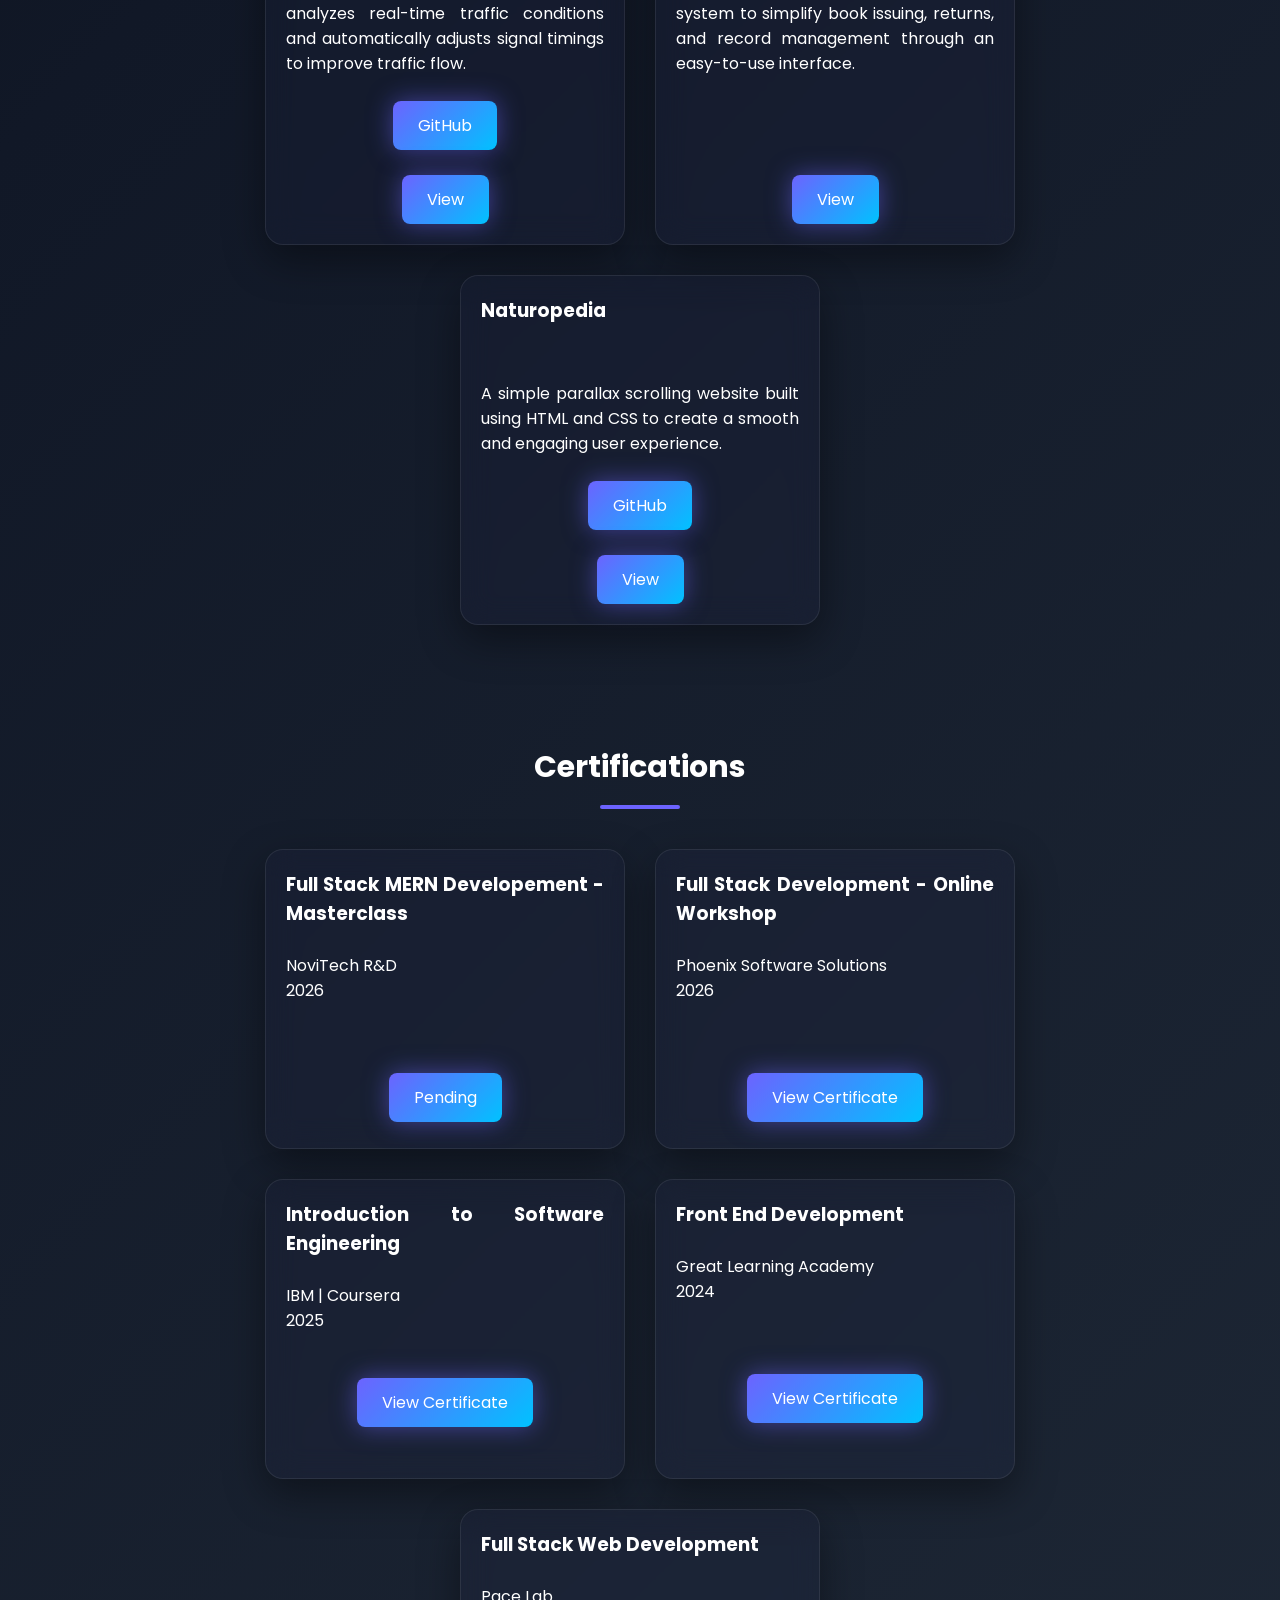
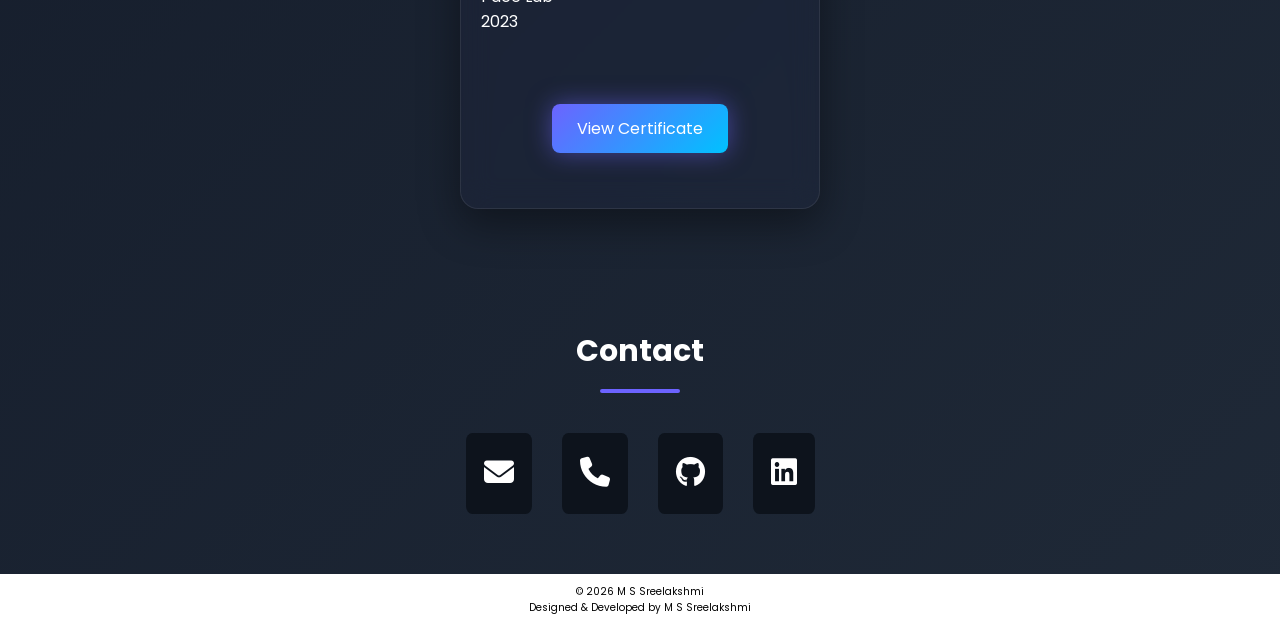
==== commit a555d4eb: "Add files via upload" ====
--- a/index.html
+++ b/index.html
@@ -48,7 +48,7 @@
 </div>
 </section>
 <div class="resume">
-<a href="images/Resume.jpg" class="btn" target="_blank" rel="noopener noreferrer"> Download Resume</a>
+<a href="resume/Resume.jpg" class="btn" target="_blank" rel="noopener noreferrer"> Download Resume</a>
 </div>
 <section id="education">
     <div class="container">
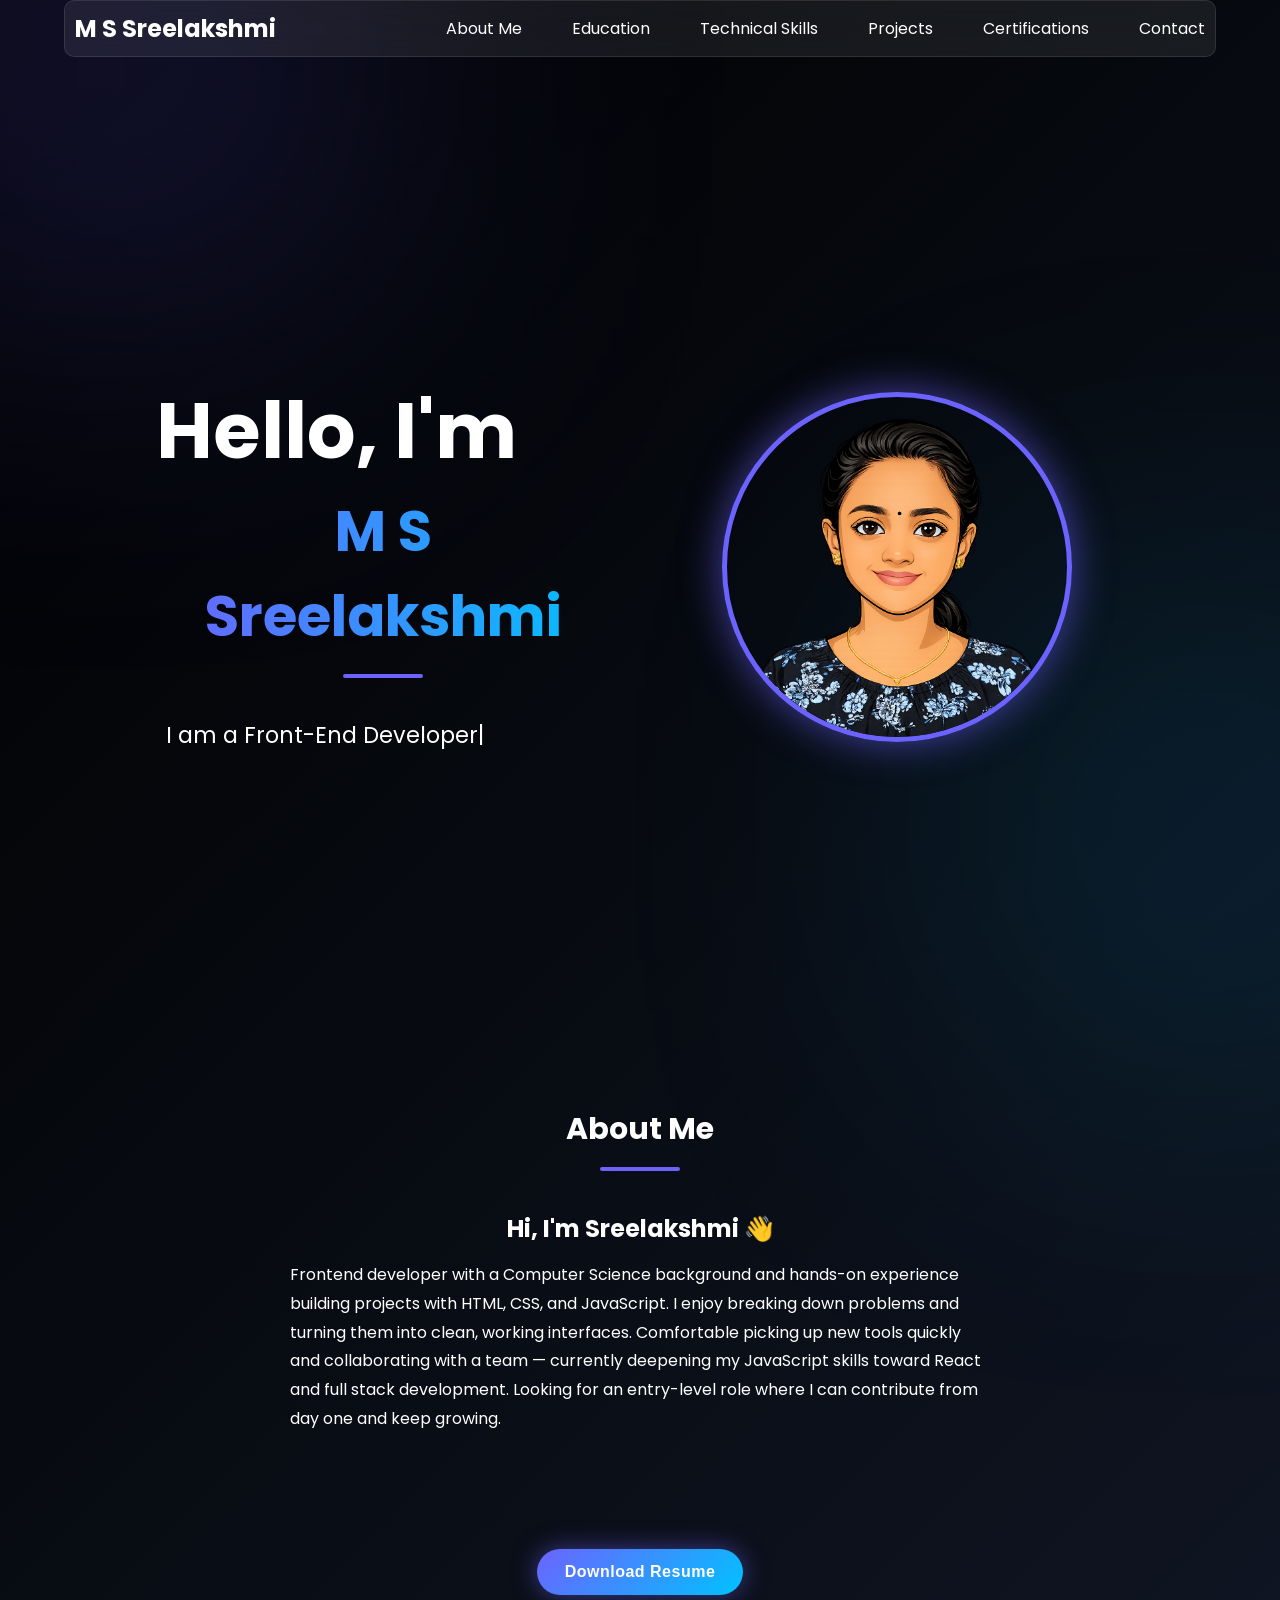
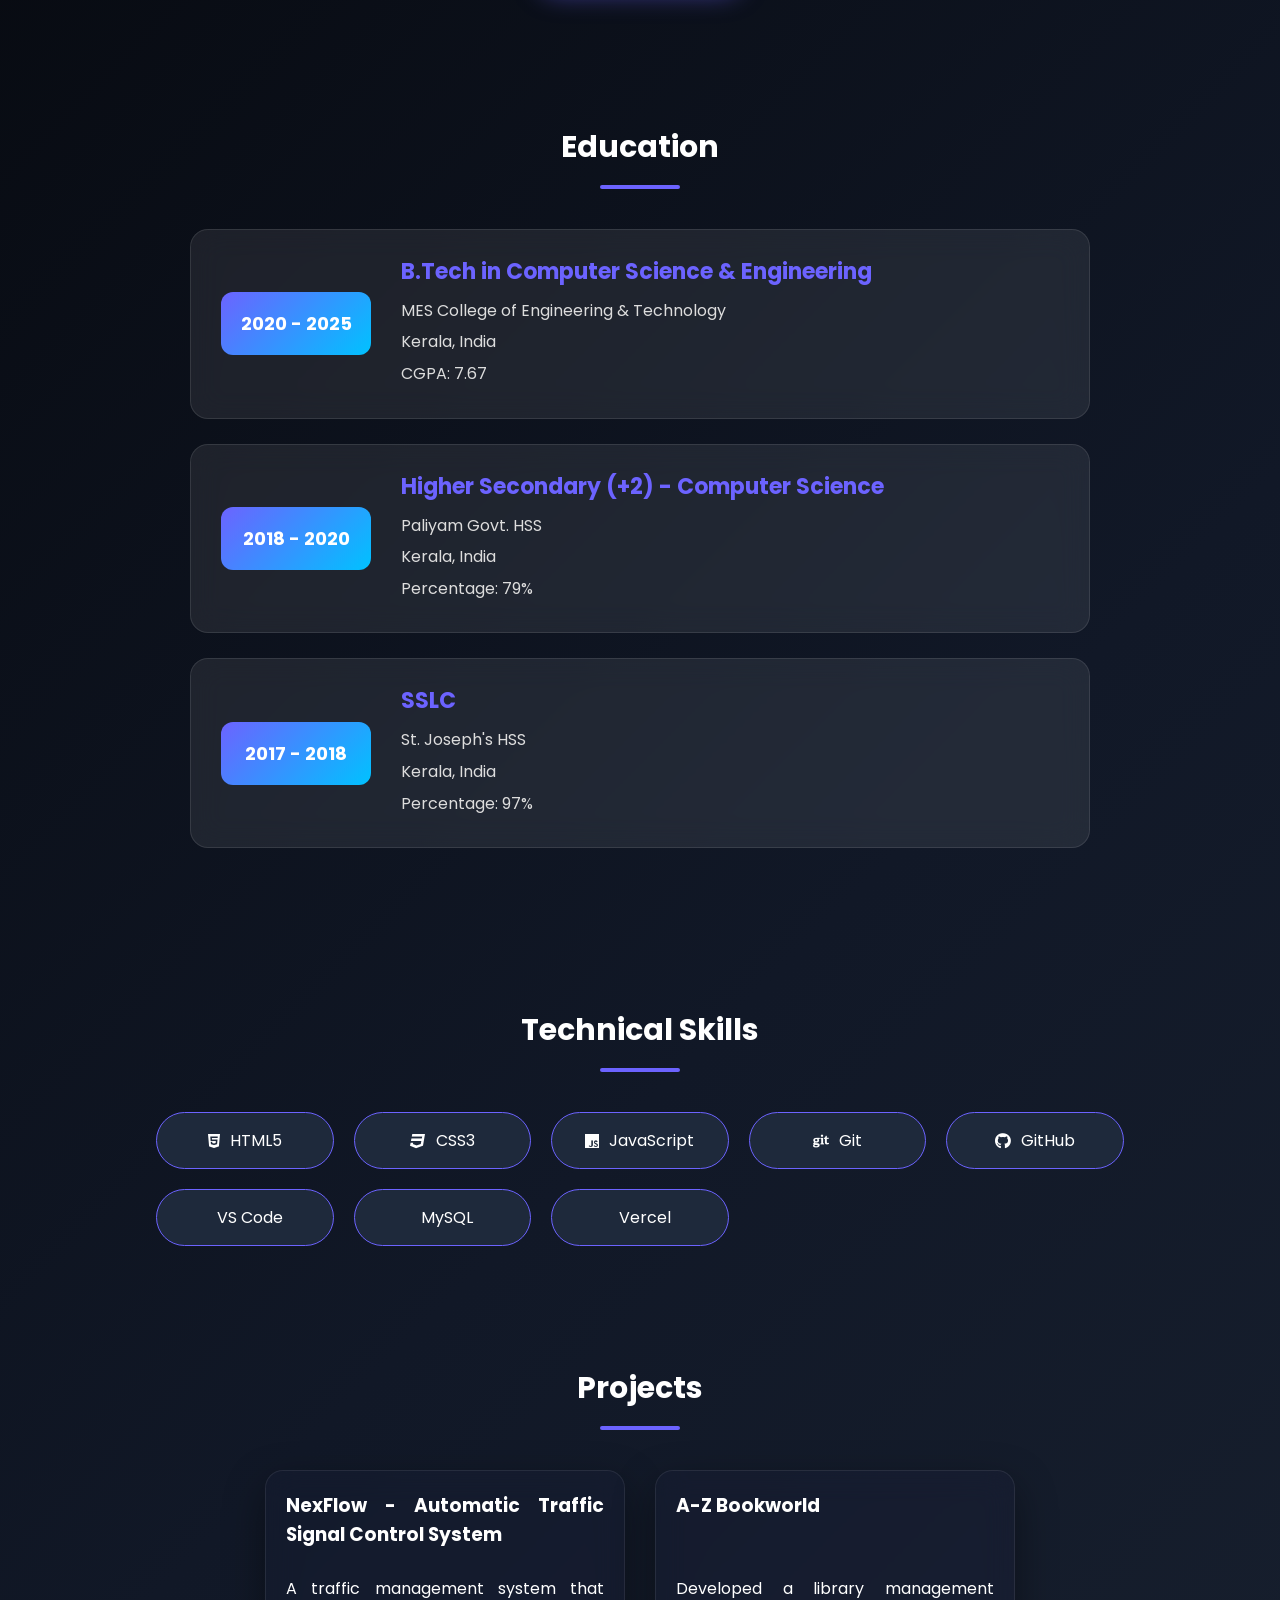
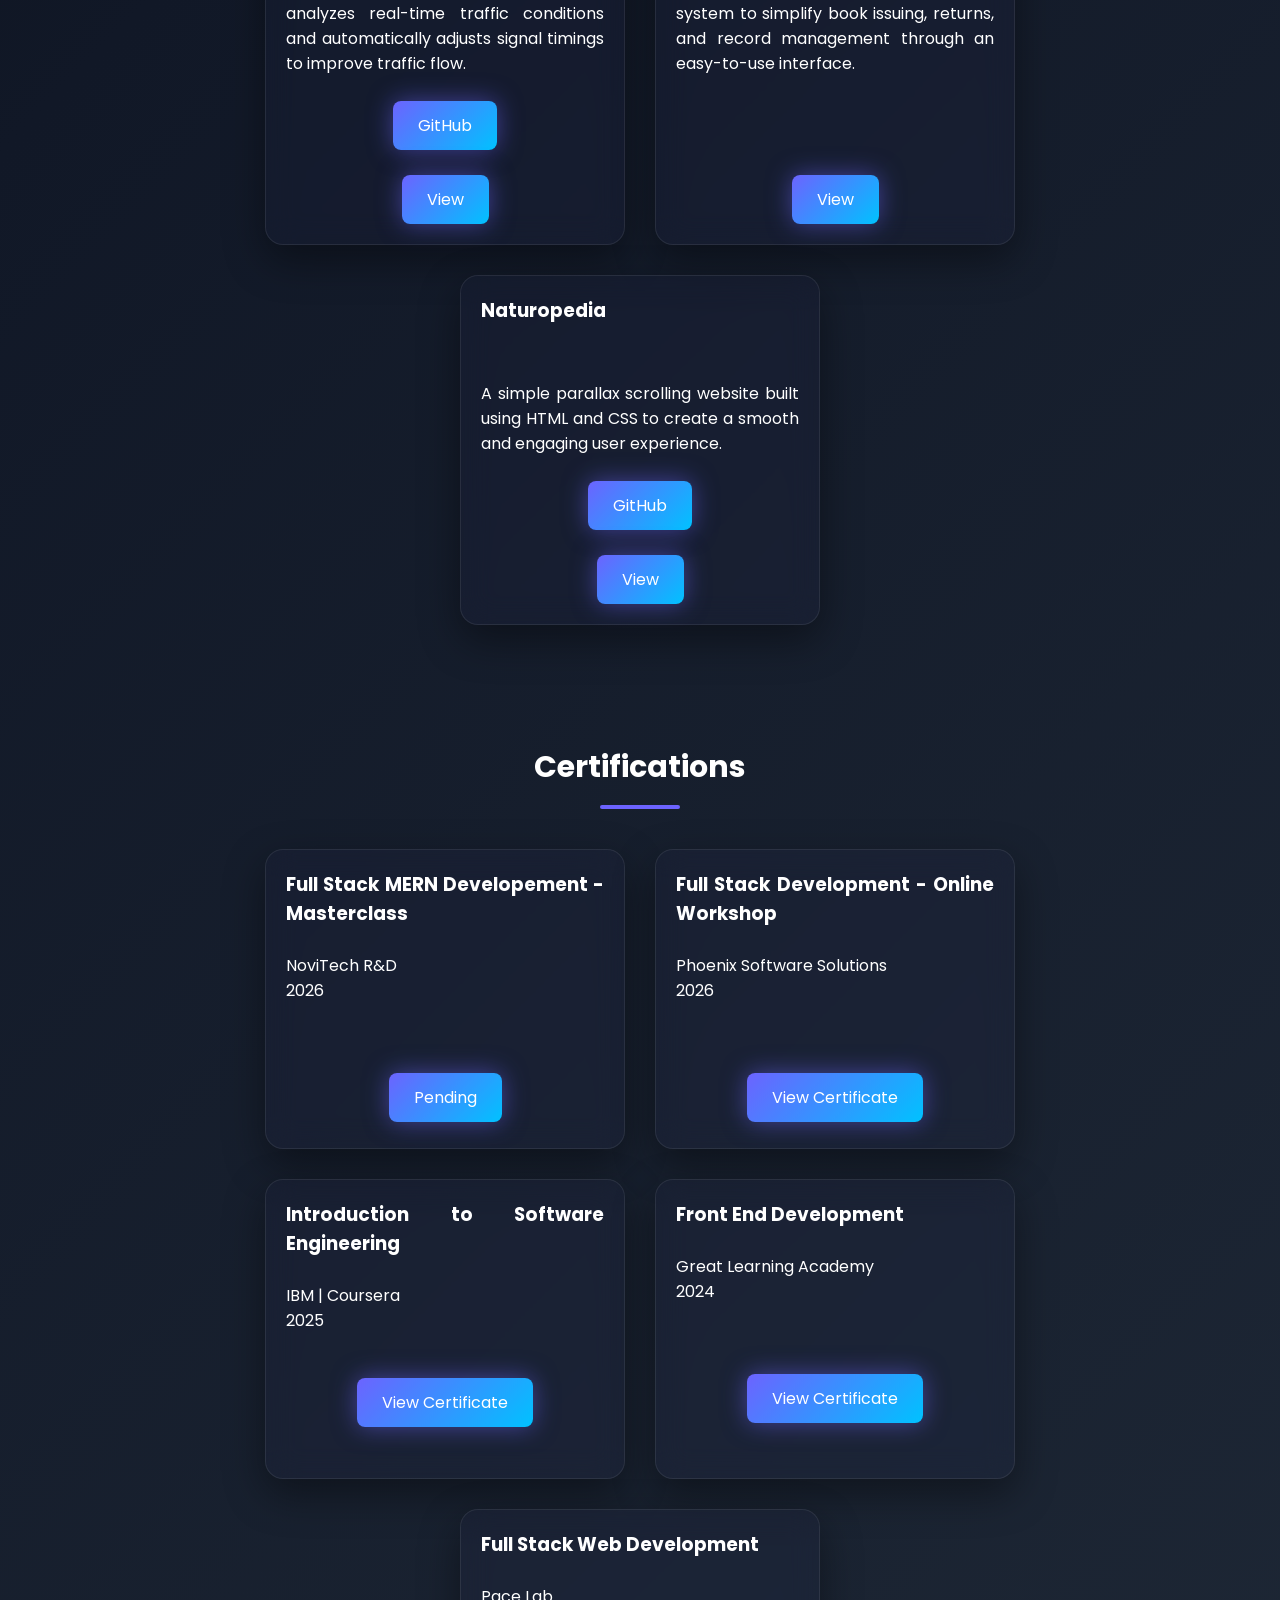
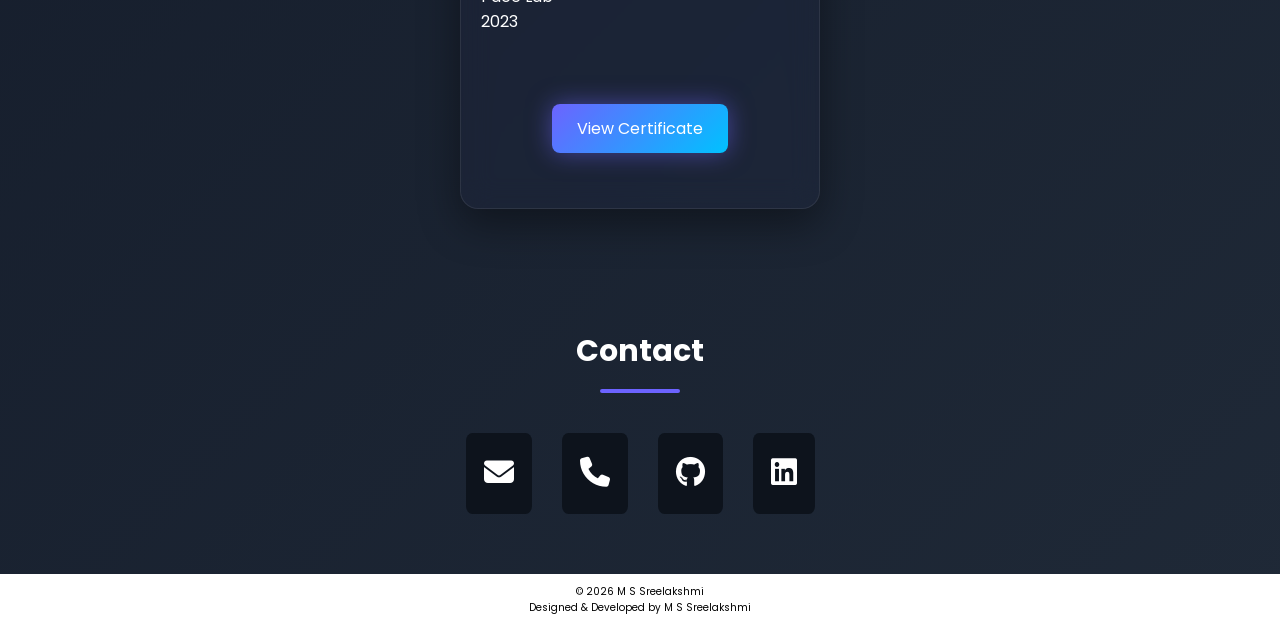
==== commit 46f9e6a2: "Add files via upload" ====
--- a/index.html
+++ b/index.html
@@ -48,7 +48,7 @@
 </div>
 </section>
 <div class="resume">
-<a href="resume/Resume.jpg" class="btn" target="_blank" rel="noopener noreferrer"> Download Resume</a>
+<a href="Resume.jpg" class="btn" target="_blank" rel="noopener noreferrer"> Download Resume</a>
 </div>
 <section id="education">
     <div class="container">
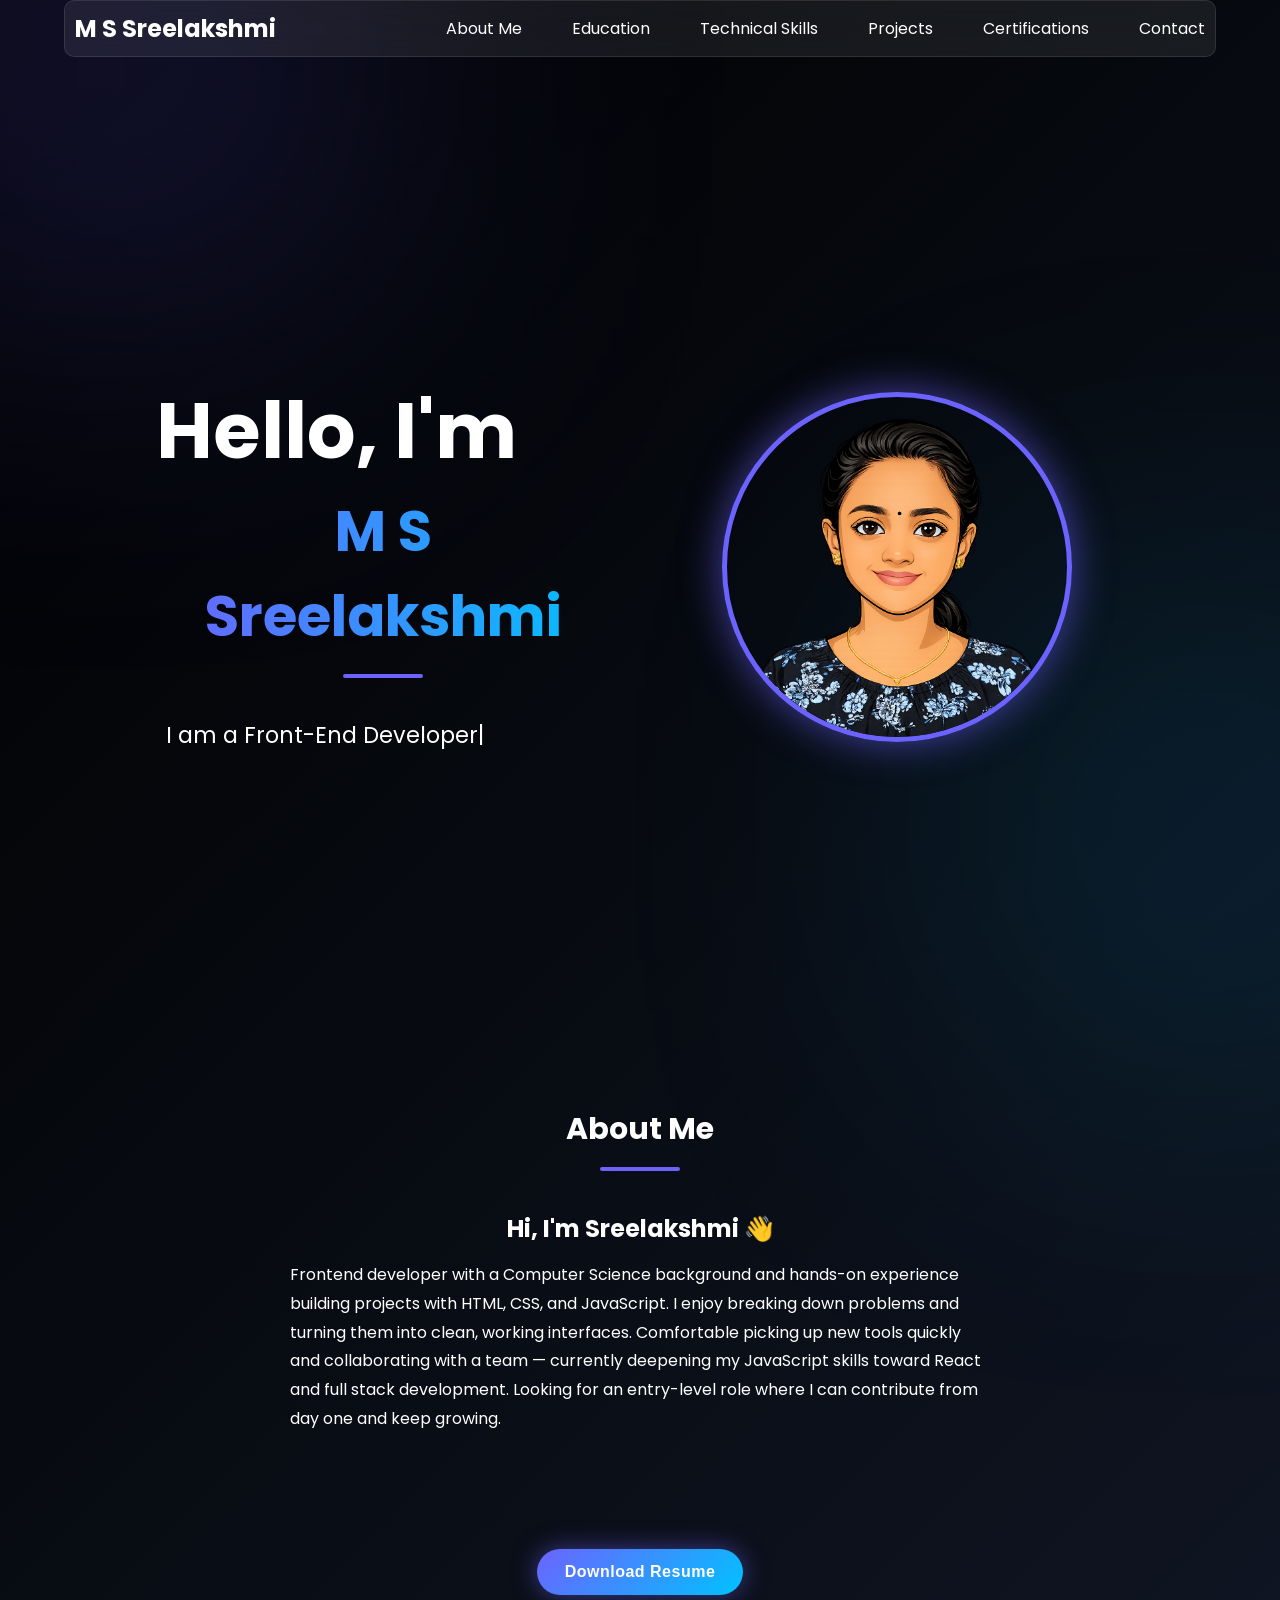
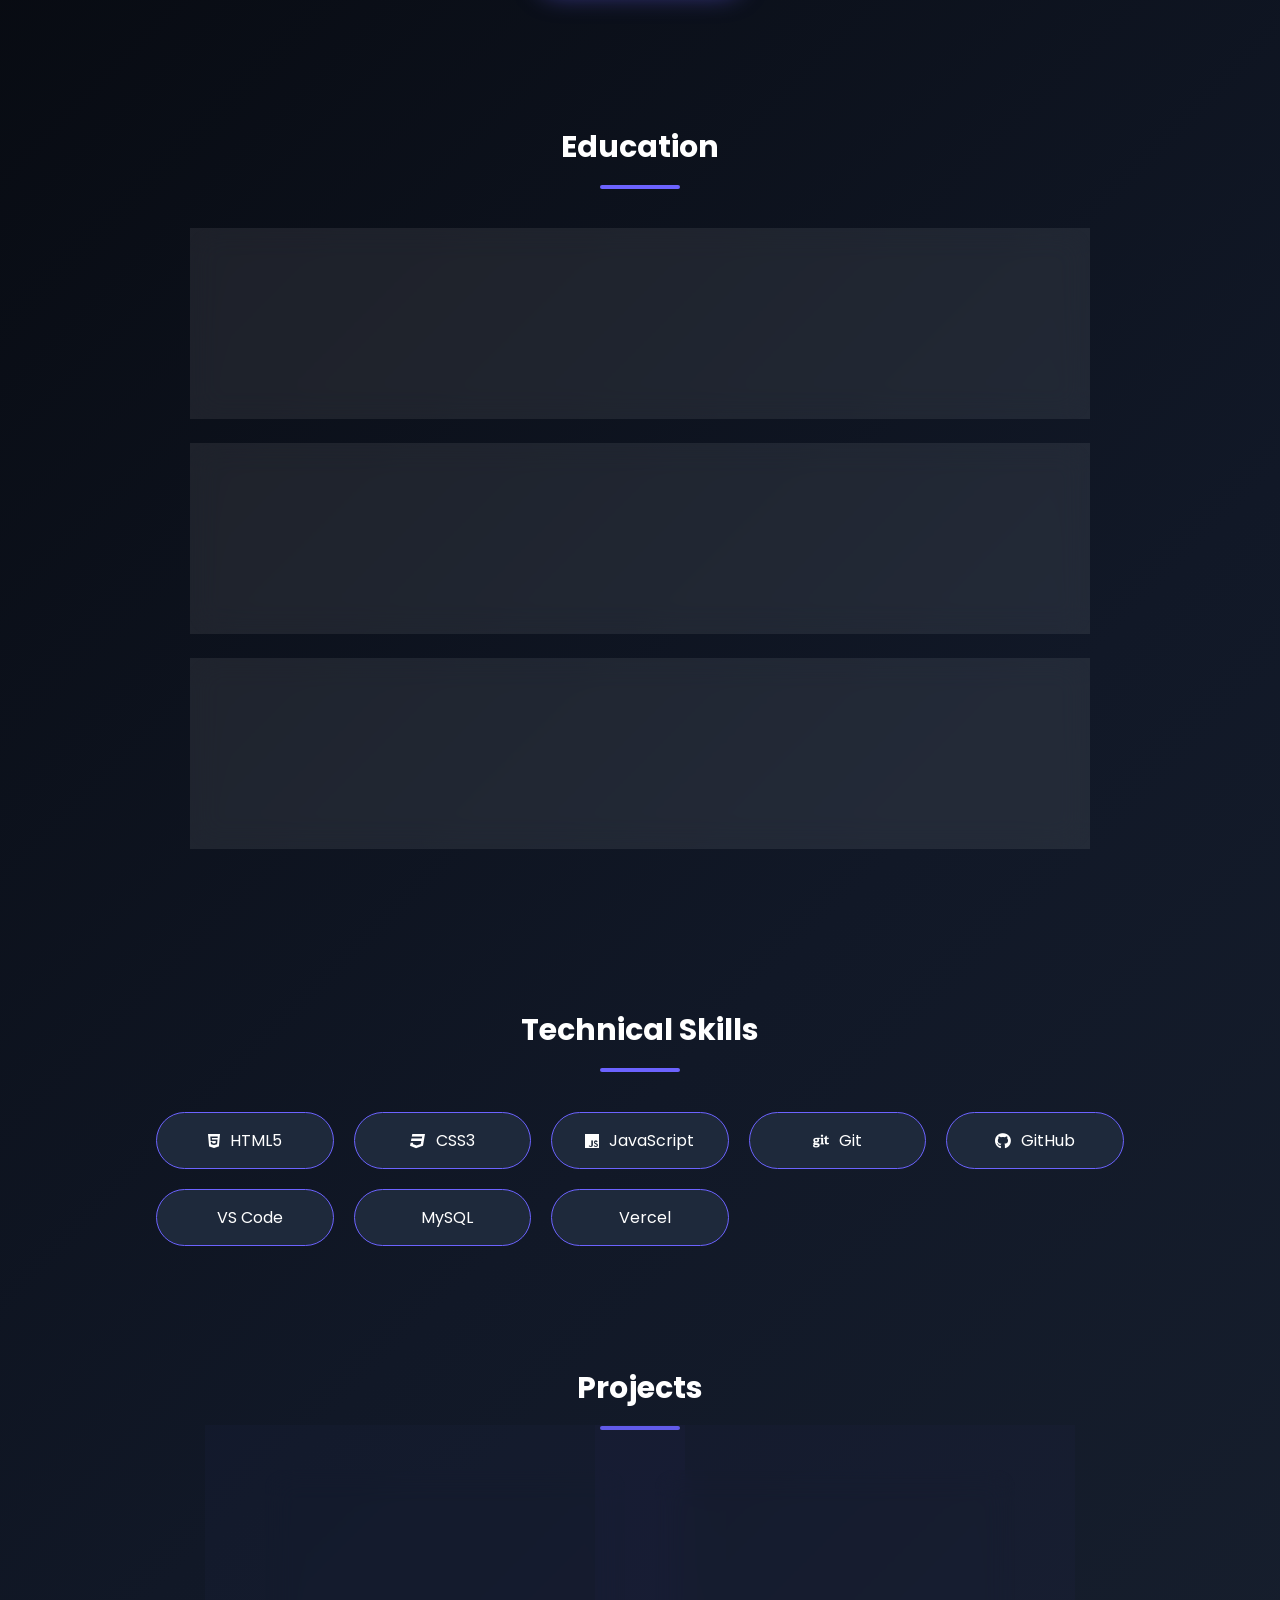
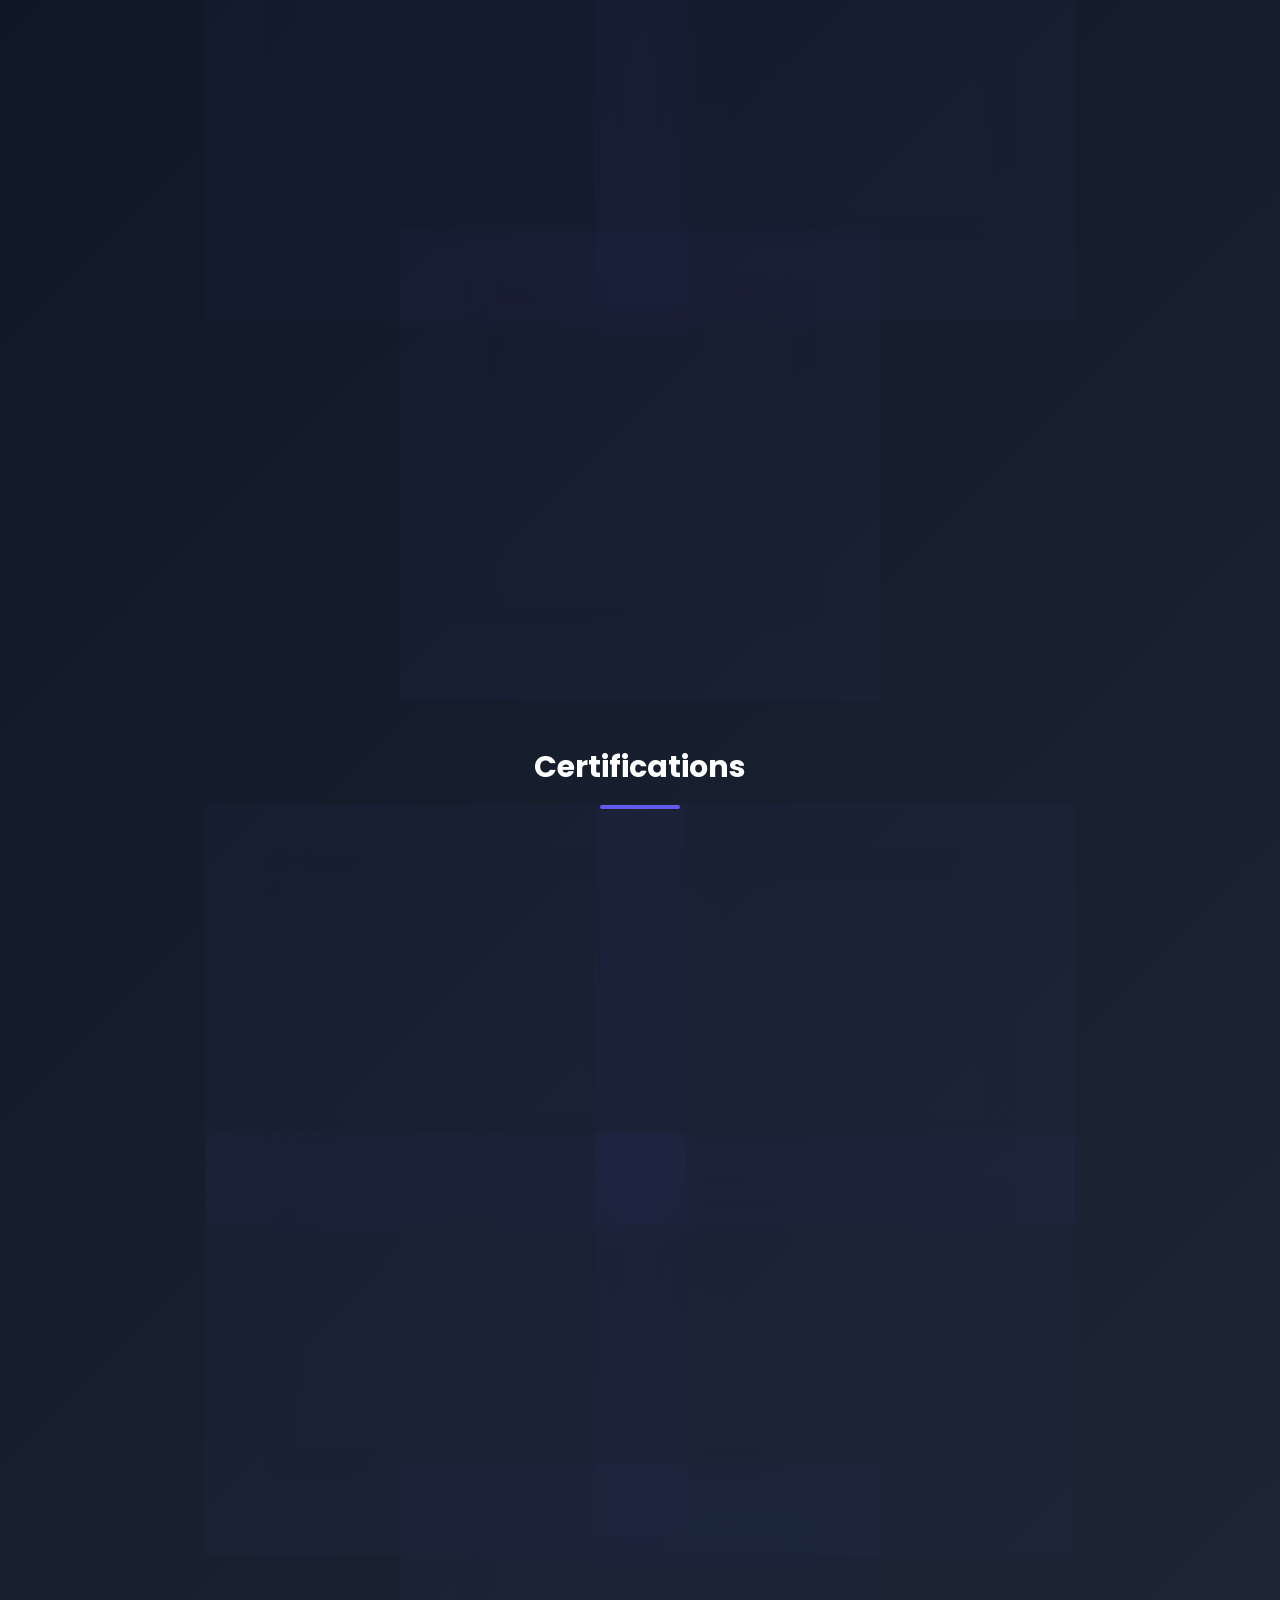
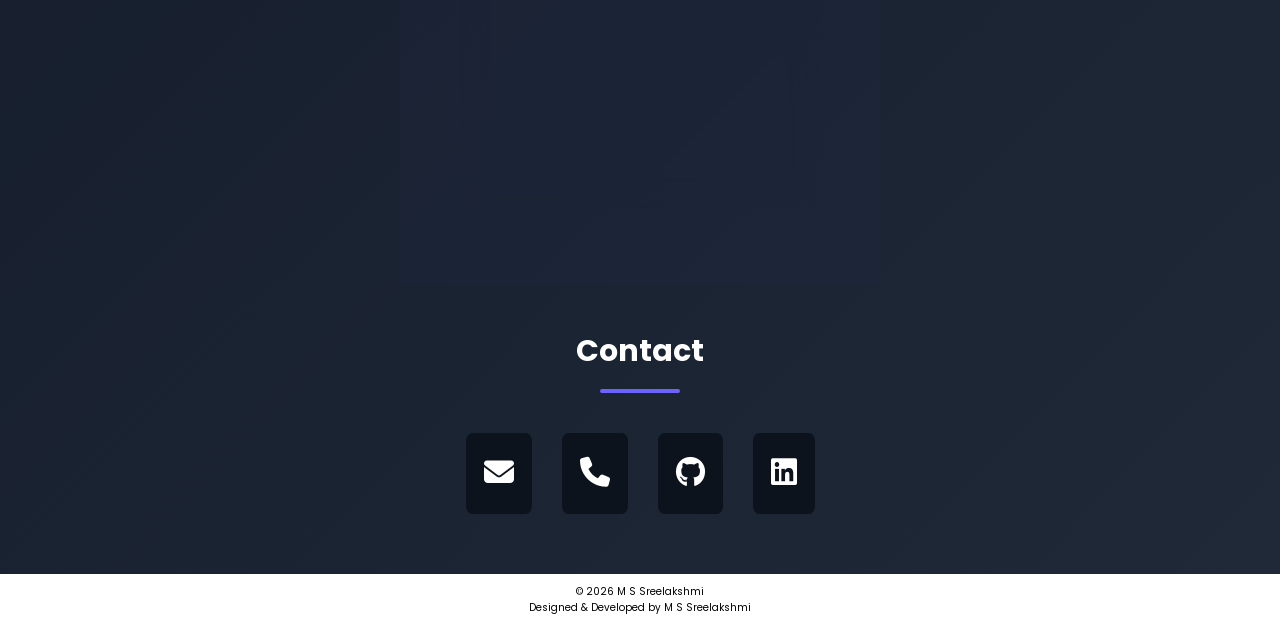
==== commit 9fe31fcd: "Add files via upload" ====
--- a/index.html
+++ b/index.html
@@ -48,7 +48,7 @@
 </div>
 </section>
 <div class="resume">
-<a href="Resume.jpg" class="btn" target="_blank" rel="noopener noreferrer"> Download Resume</a>
+<a href="M S Sreelakshmi_Resume.pdf" class="btn" target="_blank" rel="noopener noreferrer"> Download Resume</a>
 </div>
 <section id="education">
     <div class="container">
--- a/style.css
+++ b/style.css
@@ -23,8 +23,9 @@
     gap:15px;
 }
 .hero h2{
-    font-size:clamp(1.8rem, 7vw, 2.3rem);
+    font-size:42px;
     line-height:1.2;
+    white-space: nowrap;
 }
 .hero .container{
     min-height:85vh;
@@ -51,6 +52,17 @@
 .card1{
     width:100%;
     max-width:360px;
+}
+nav{
+    display:grid;
+    grid-template-columns:repeat(3,1fr);
+    gap:10px;
+    width:100%;
+    text-align:center;
+}
+nav a{
+    margin:0;
+    padding:8px 0;
 }
 }
 @media (min-width: 577px) and (max-width: 991px) {
@@ -62,7 +74,18 @@
     max-width:280px;
 }
 .hero h2{
-    font-size:clamp(2rem,5vw,3.5rem);
+    font-size:40px;
+}
+nav{
+    display:grid;
+    grid-template-columns:repeat(3,1fr);
+    gap:10px;
+    width:100%;
+    text-align:center;
+}
+nav a{
+    margin:0;
+    padding:8px 0;
 }
 }
 @media (min-width: 992px) and (max-width: 1199px) {
@@ -557,13 +580,25 @@
 font-size:40px;
 }
 .hero h2{
-font-size:52px;
+font-size:26px;
+white-space: nowrap;
 }
 .hero p{
 font-size:22px;
 }
 .contact{
 justify-content:center;
+}
+nav{
+    display:grid;
+    grid-template-columns:repeat(3,1fr);
+    gap:10px;
+    width:100%;
+    text-align:center;
+}
+nav a{
+    margin:0;
+    padding:8px 0;
 }
 }
 @media(max-width:480px){
@@ -580,4 +615,15 @@
 .card1{
 width:100%;
 }
+nav{
+    display:grid;
+    grid-template-columns:repeat(3,1fr);
+    gap:10px;
+    width:100%;
+    text-align:center;
+}
+nav a{
+    margin:0;
+    padding:8px 0;
+}
 }
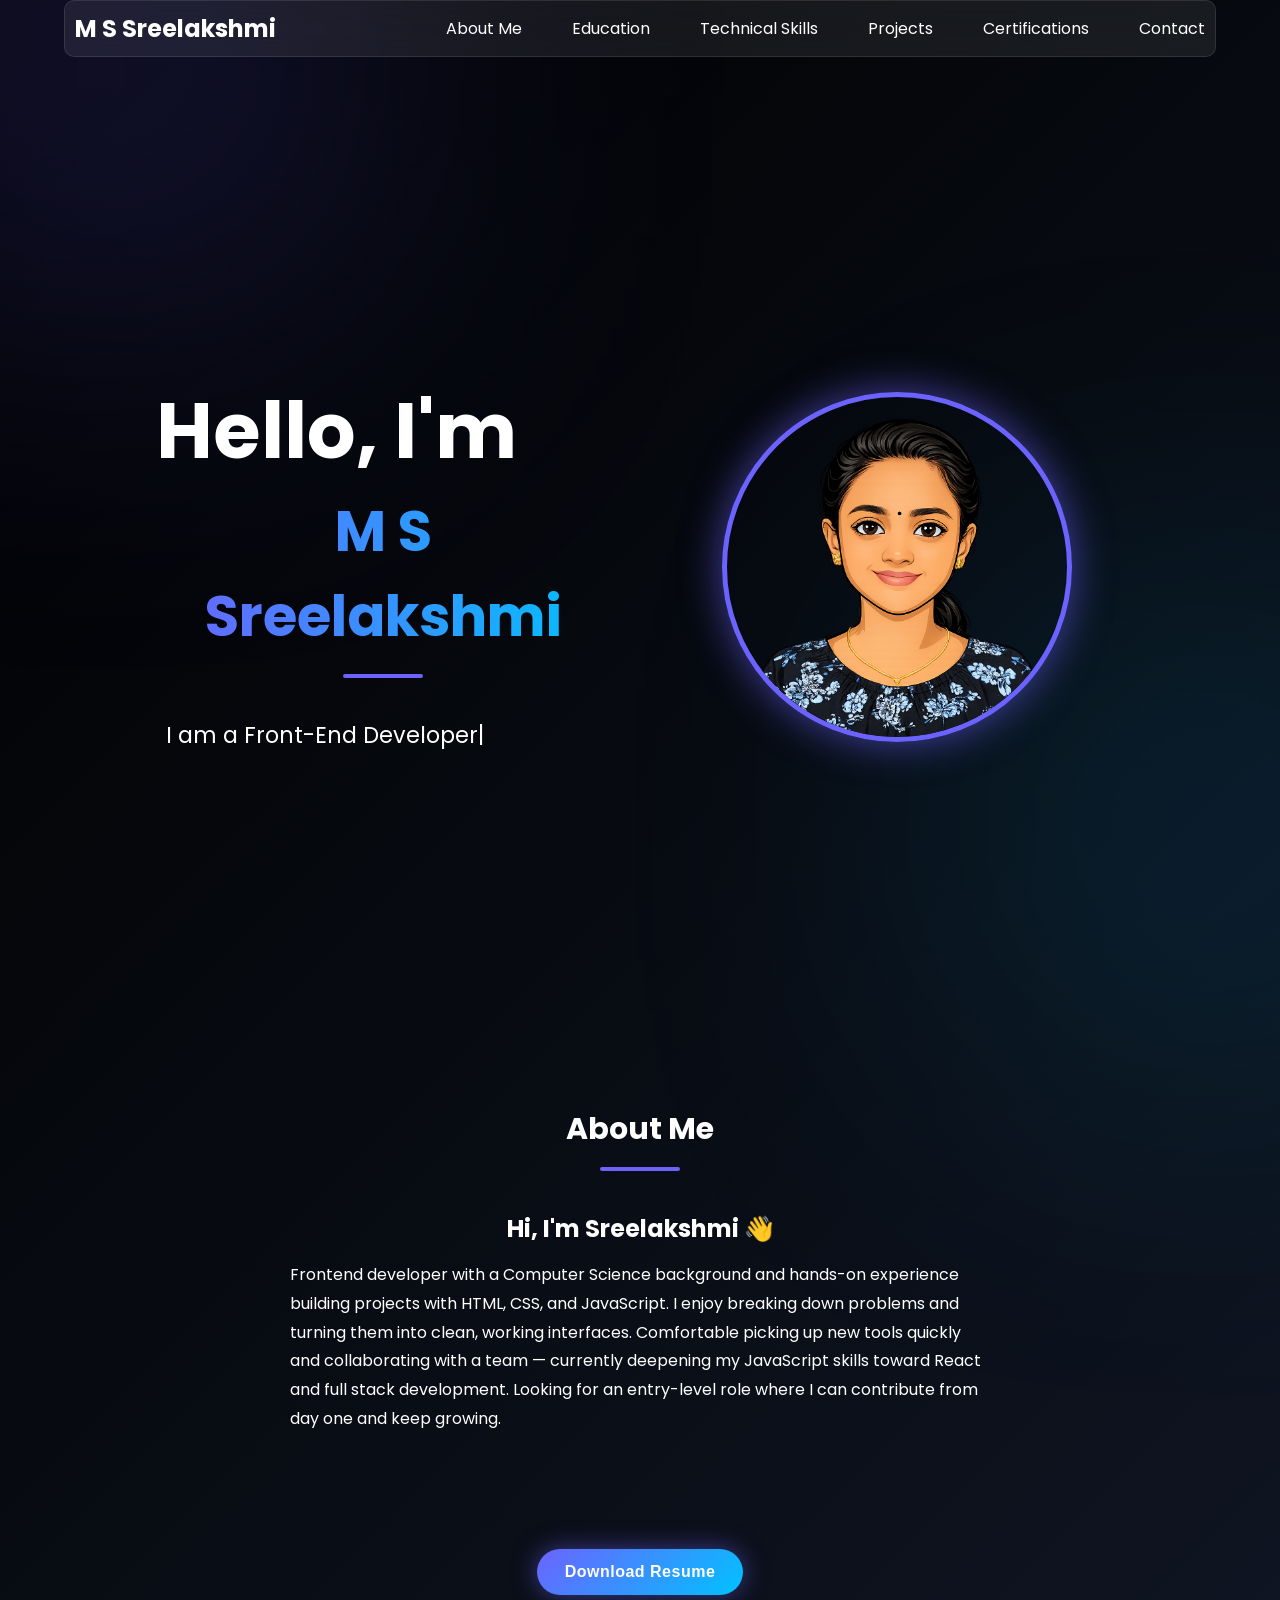
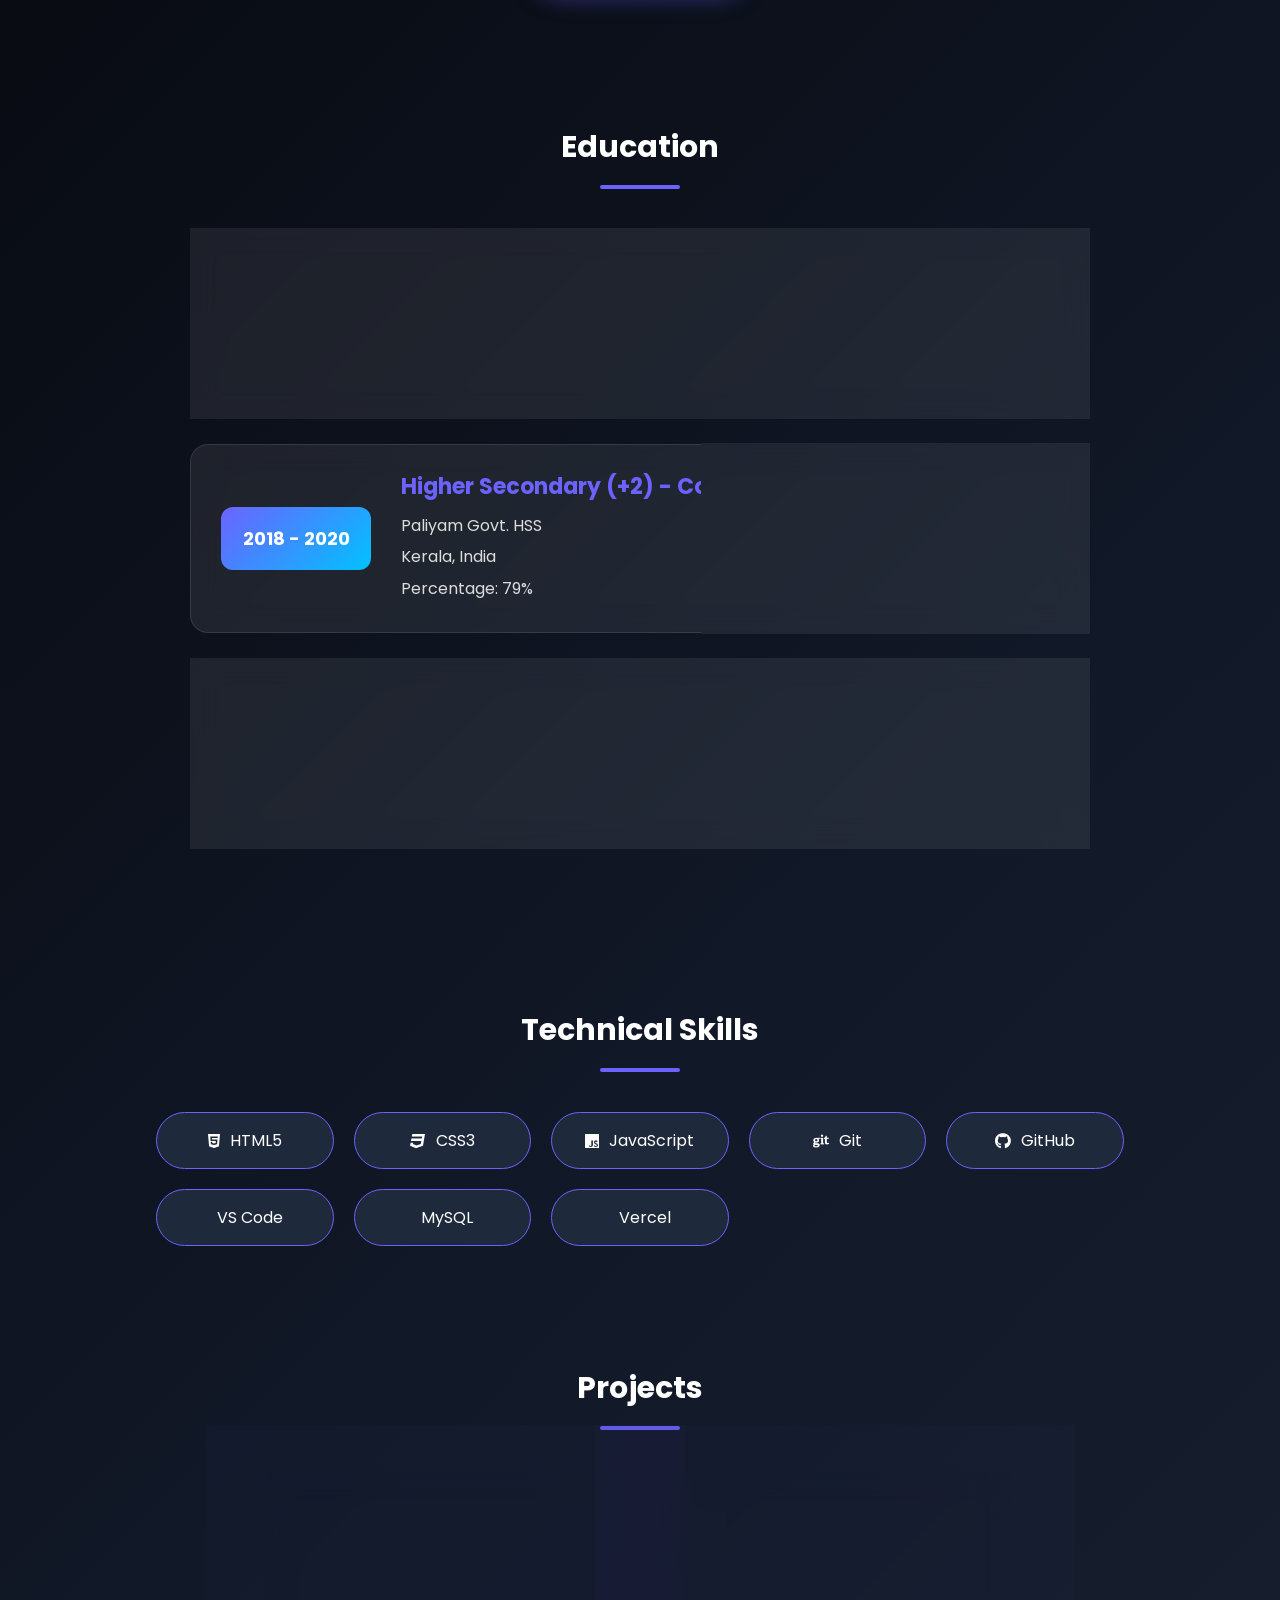
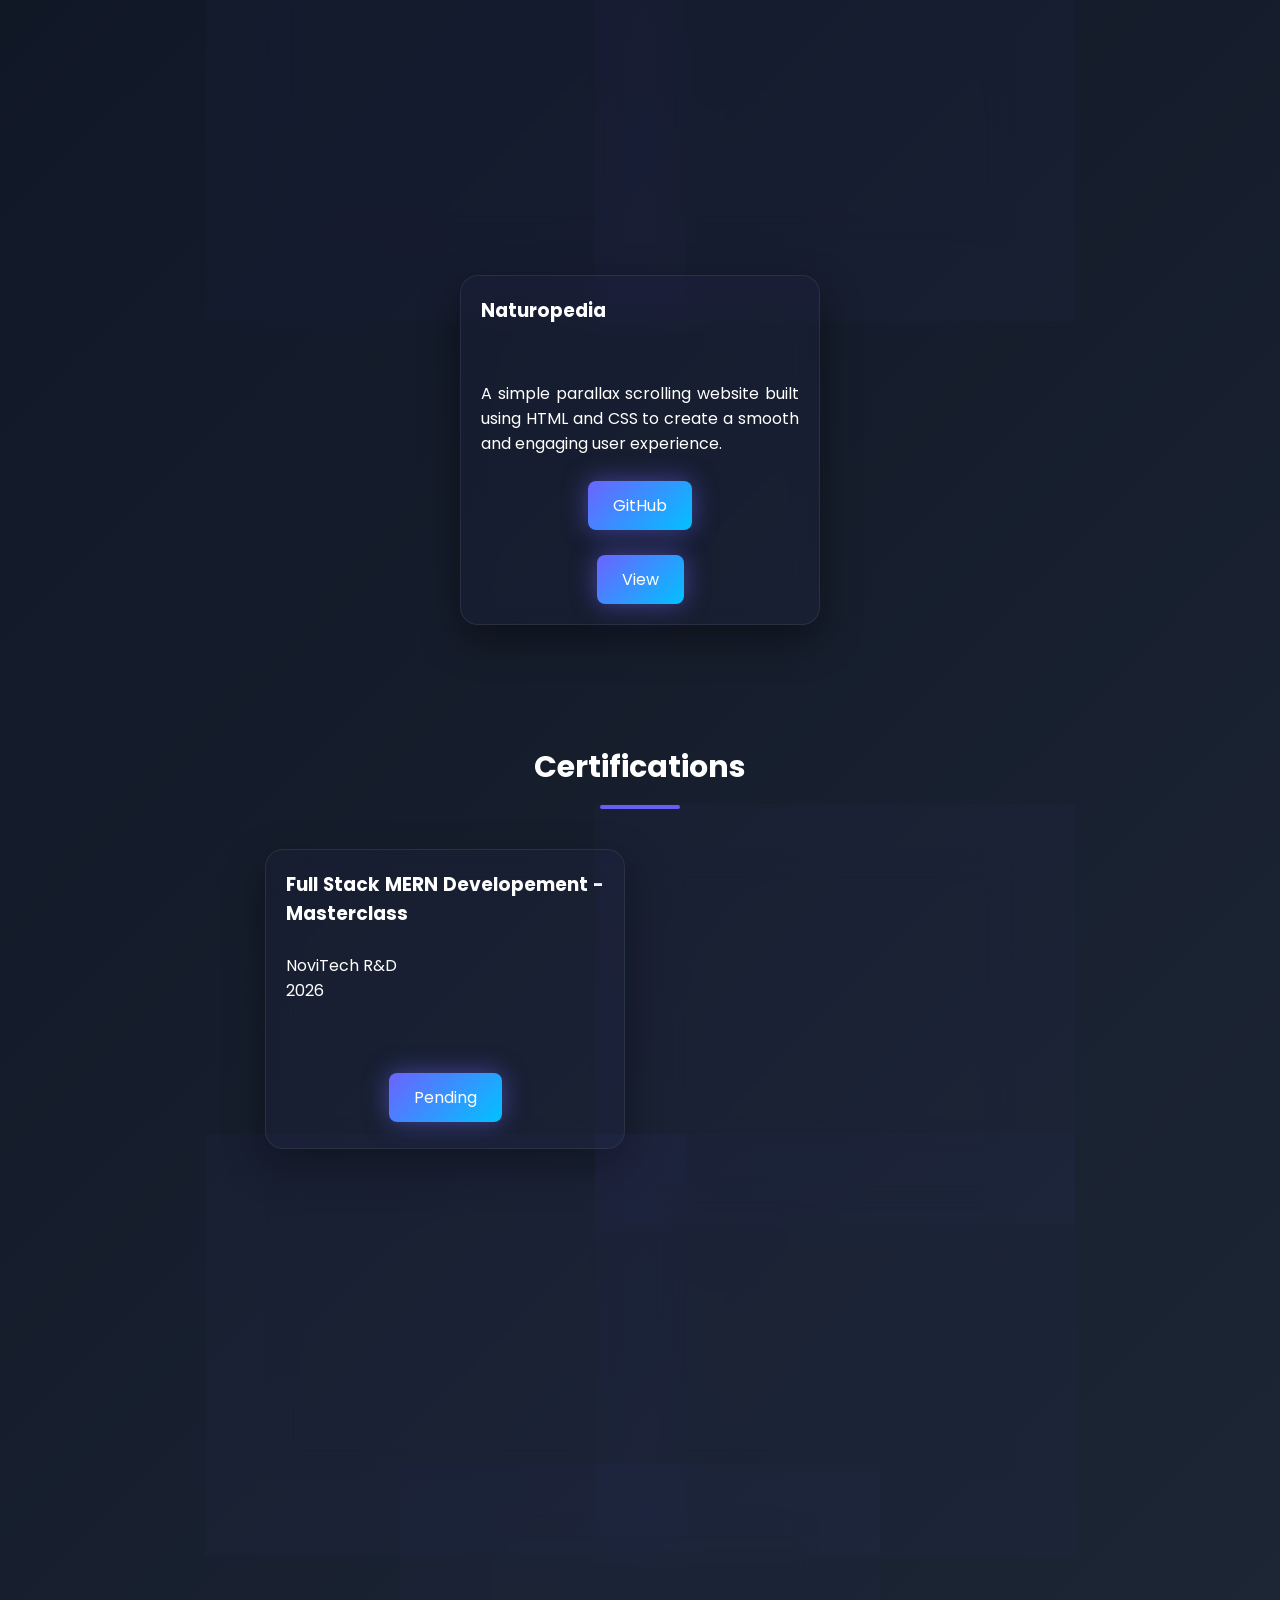
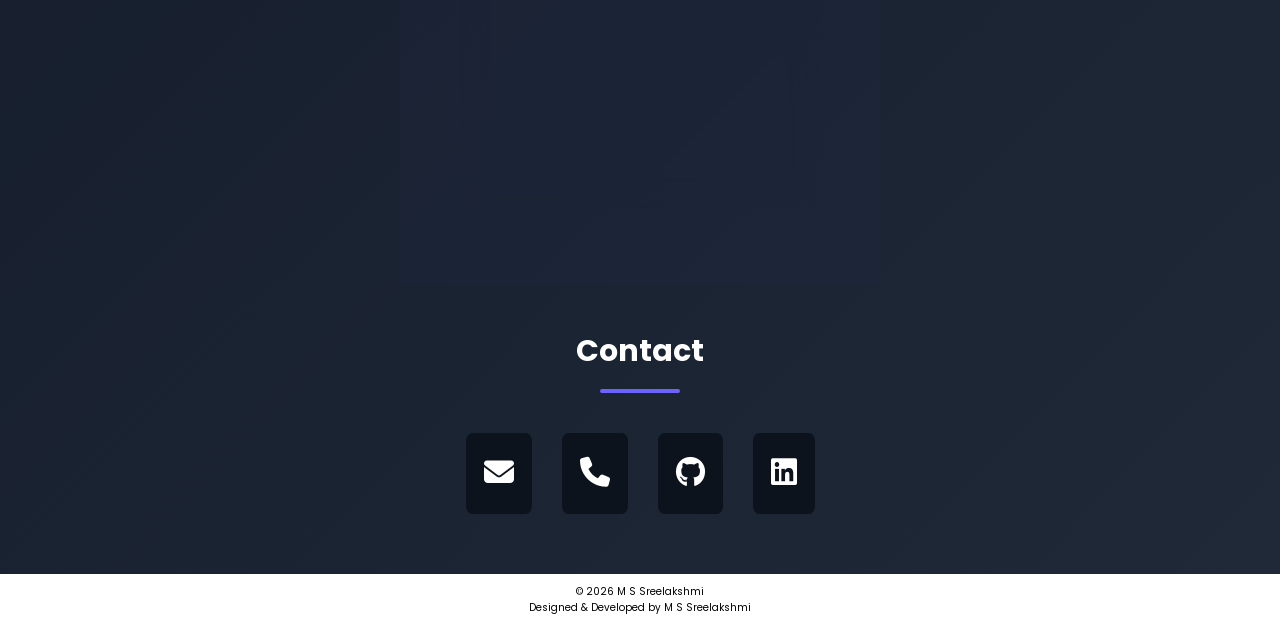
==== commit 61b95e58: "Add files via upload" ====
--- a/index.html
+++ b/index.html
@@ -48,7 +48,7 @@
 </div>
 </section>
 <div class="resume">
-<a href="M S Sreelakshmi_Resume.pdf" class="btn" target="_blank" rel="noopener noreferrer"> Download Resume</a>
+<a href="MSSreelakshmi_Resume.pdf" class="btn" target="_blank" rel="noopener noreferrer"> Download Resume</a>
 </div>
 <section id="education">
     <div class="container">
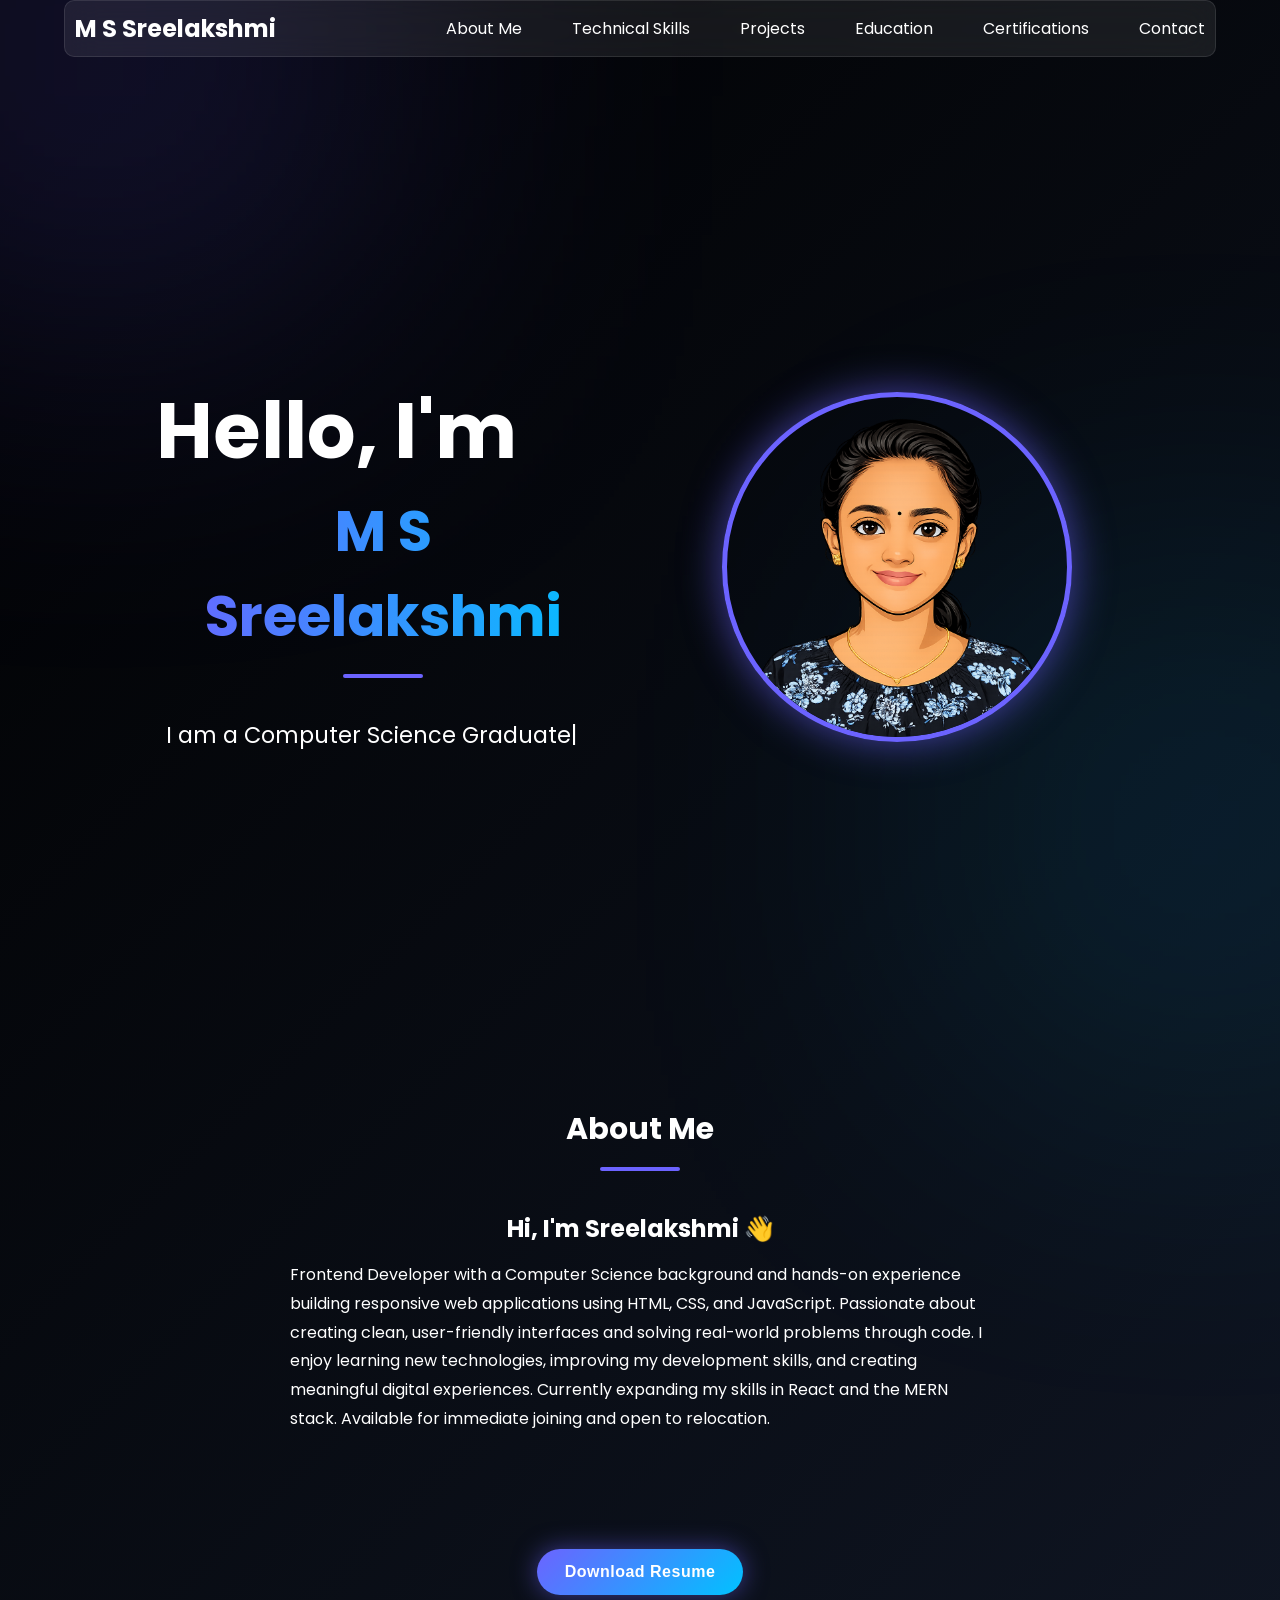
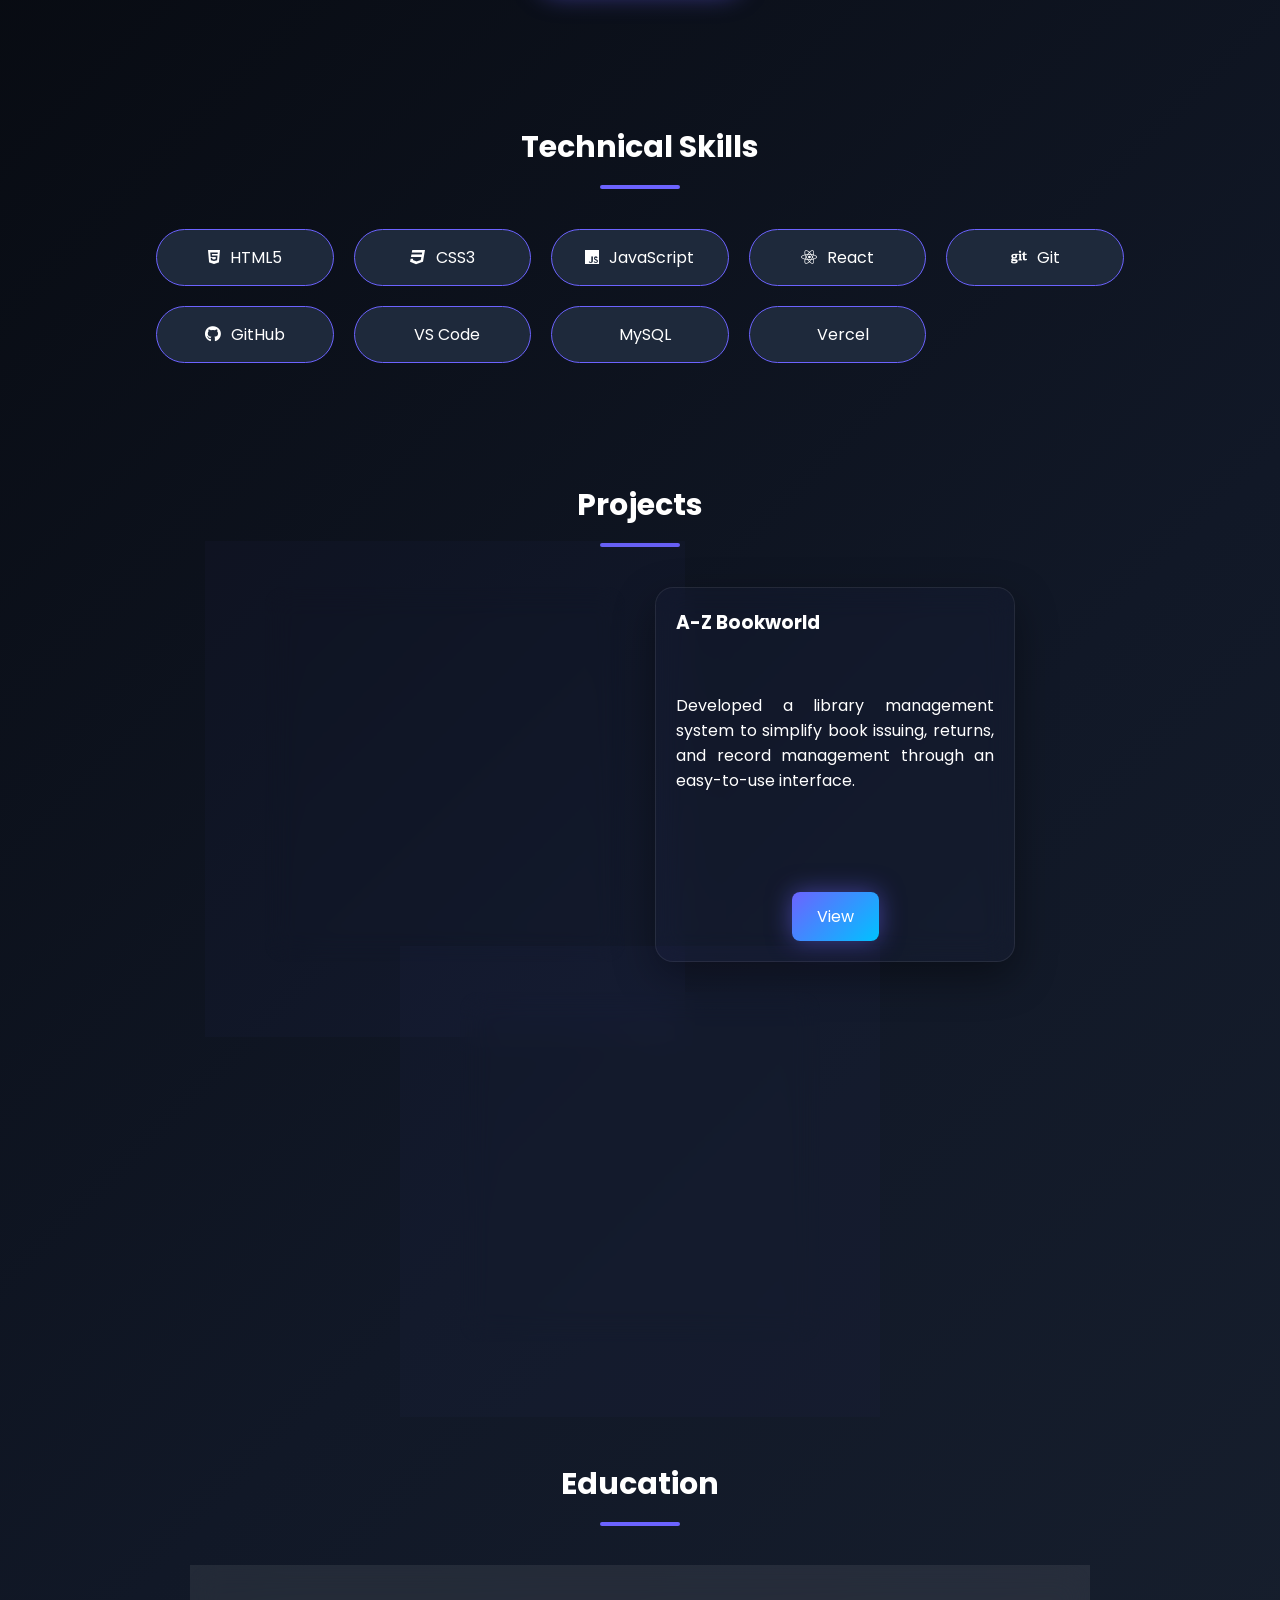
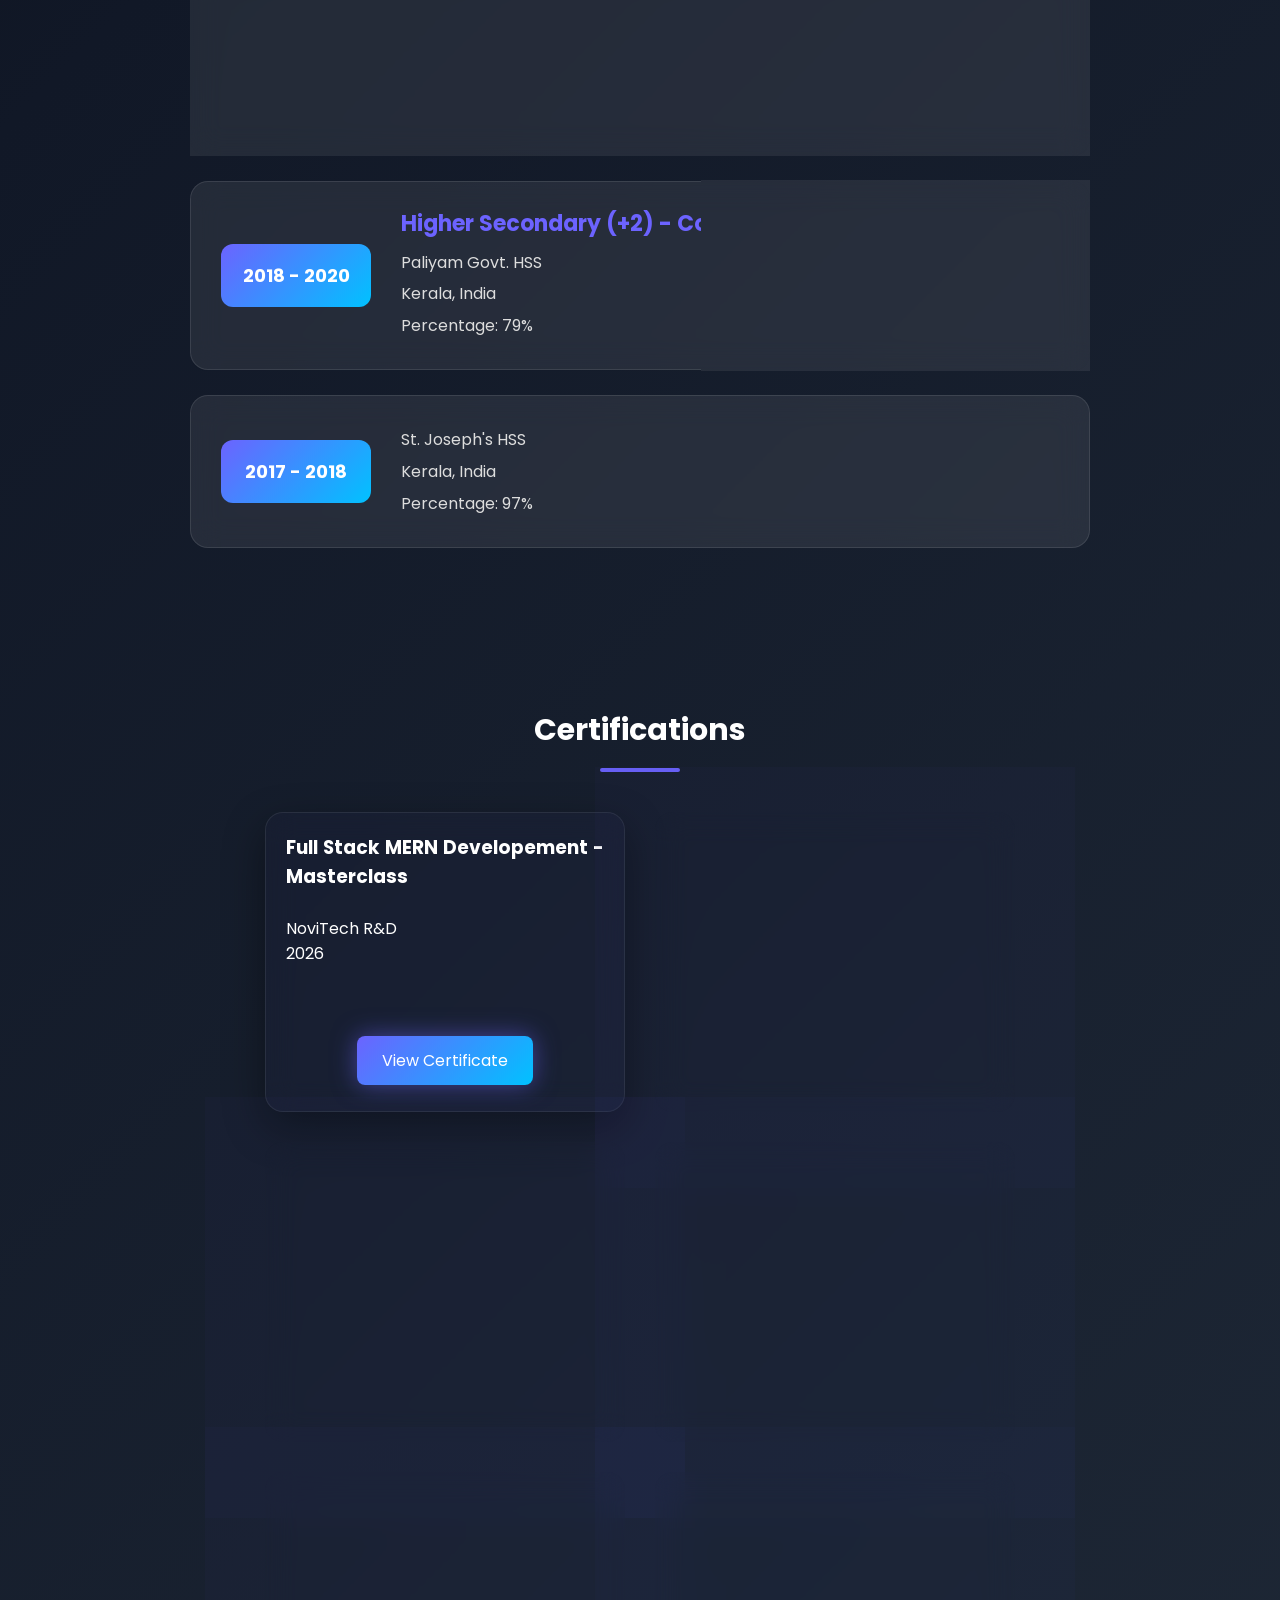
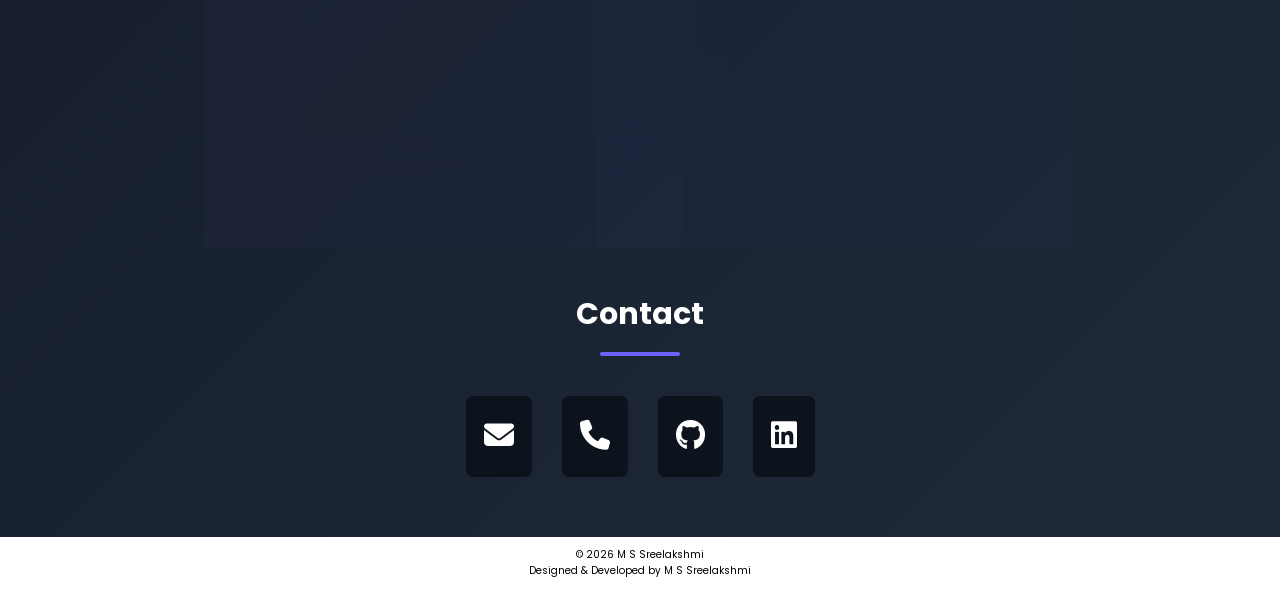
==== commit 86bb014c: "Add files via upload" ====
--- a/index.html
+++ b/index.html
@@ -18,9 +18,9 @@
    <!-- <a href="#" class="logo">&lt;Sreelakshmi/&gt;</a>  -->
     <nav>
         <a href="#about">About Me</a>
-        <a href="#education">Education</a>
         <a href="#skills">Technical Skills</a>
         <a href="#projects">Projects</a>
+        <a href="#education">Education</a>
         <a href="#Certifications">Certifications</a>
         <a href="#contact">Contact</a>
     </nav>
@@ -43,13 +43,71 @@
 <h2>About Me</h2>
 <h1>Hi, I'm Sreelakshmi 👋</h1>
 <p>
-    Frontend developer with a Computer Science background and hands-on experience building projects with HTML, CSS, and JavaScript. I enjoy breaking down problems and turning them into clean, working interfaces. Comfortable picking up new tools quickly and collaborating with a team — currently deepening my JavaScript skills toward React and full stack development. Looking for an entry-level role where I can contribute from day one and keep growing.
+    Frontend Developer with a Computer Science background and hands-on experience building responsive web applications using HTML, CSS, and JavaScript. Passionate about creating clean, user-friendly interfaces and solving real-world problems through code. I enjoy learning new technologies, improving my development skills, and creating meaningful digital experiences. Currently expanding my skills in React and the MERN stack. Available for immediate joining and open to relocation.
 </p>
 </div>
 </section>
 <div class="resume">
-<a href="MSSreelakshmi_Resume.pdf" class="btn" target="_blank" rel="noopener noreferrer"> Download Resume</a>
-</div>
+<a href="M S Sreelakshmi_Resume.pdf" class="btn" target="_blank" rel="noopener noreferrer"> Download Resume</a>
+</div>
+
+<section id="skills">
+    <div class="container">
+<h2>Technical Skills</h2>
+
+<div class="skills">
+
+<div><i class="fa-brands fa-html5"></i> HTML5</div>
+<div><i class="fa-brands fa-css3"></i> CSS3</div>
+<div><i class="fa-brands fa-js"></i> JavaScript</div>
+<div><i class="fa-brands fa-react"></i> React</div>
+<div><i class="fa-brands fa-git"></i> Git</div>
+<div><i class="fa-brands fa-github"></i> GitHub</div>
+<div><i class="fa-brands fa-vscode"></i> VS Code</div>
+<div><i class="fa-brands fa-mysql"></i> MySQL</div>
+<div><i class="fa-brands fa-vercel"></i> Vercel</div>
+</div>
+    </div>
+</section>
+
+<section id="projects">
+    <div class="container">
+<h2>Projects</h2>
+<div class="project-box">
+<div class="card">
+<!-- <img src="images/nexflow.png"> --> 
+<h3>NexFlow - Automatic Traffic Signal Control System</h3>
+<br>
+<p>A traffic management system that analyzes real-time traffic conditions and automatically adjusts signal timings to improve traffic flow.</p>
+<br>
+<div>
+<a href="https://github.com/la6ks6hm6ii6/nexFlow-atcs" class="projects-btn" target="_blank">GitHub</a>
+<br>
+<a href="nexflow-gallery.html" class="projects-btn" target="_blank" rel="noopener">View </a>
+</div>
+</div>
+<div class="card">
+<h3>A-Z Bookworld</h3>
+<br>
+<p>Developed a library management system to simplify book issuing, returns, and record management through an easy-to-use interface.</p>
+<!-- <p><strong>Private Project</strong></p>
+<a href="">GitHub</a> --->
+<a href="A-ZBookworld-gallery.html"class="projects-btn"target="_blank"rel="noopener">View</a>
+</div>
+
+<div class="card">
+<h3>Naturopedia</h3>
+<br>
+<p>A simple parallax scrolling website built using HTML and CSS to create a smooth and engaging user experience.</p>
+<br>
+<a href="https://github.com/la6ks6hm6ii6/Naturopedia" class="projects-btn" target="_blank">GitHub</a>
+<br>
+<a href="naturopedia-gallery.html"class="projects-btn"target="_blank"rel="noopener">View</a>
+</div>
+</div>
+    </div>
+</section>
+
 <section id="education">
     <div class="container">
     <h2>Education</h2>
@@ -82,7 +140,6 @@
                 2017 - 2018
             </div>
             <div class="edu-details">
-                <h3>SSLC</h3>
                 <p>St. Joseph's HSS</p>
                 <p>Kerala, India</p>
                 <p>Percentage: 97%</p>
@@ -91,63 +148,6 @@
     </div>
     </div>
 </section>
-<section id="skills">
-    <div class="container">
-<h2>Technical Skills</h2>
-
-<div class="skills">
-
-<div><i class="fa-brands fa-html5"></i> HTML5</div>
-<div><i class="fa-brands fa-css3"></i> CSS3</div>
-<div><i class="fa-brands fa-js"></i> JavaScript</div>
-<!--<div><i class="fa-brands fa-react"></i> React</div> -->
-<div><i class="fa-brands fa-git"></i> Git</div>
-<div><i class="fa-brands fa-github"></i> GitHub</div>
-<div><i class="fa-brands fa-vscode"></i> VS Code</div>
-<div><i class="fa-brands fa-mysql"></i> MySQL</div>
-<div><i class="fa-brands fa-vercel"></i> Vercel</div>
-</div>
-    </div>
-</section>
-
-<section id="projects">
-    <div class="container">
-<h2>Projects</h2>
-<div class="project-box">
-<div class="card">
-<!-- <img src="images/nexflow.png"> --> 
-<h3>NexFlow - Automatic Traffic Signal Control System</h3>
-<br>
-<p>A traffic management system that analyzes real-time traffic conditions and automatically adjusts signal timings to improve traffic flow.</p>
-<br>
-<div>
-<a href="https://github.com/la6ks6hm6ii6/nexFlow-atcs" class="projects-btn" target="_blank">GitHub</a>
-<br>
-<a href="nexflow-gallery.html" class="projects-btn" target="_blank" rel="noopener">View </a>
-</div>
-</div>
-<div class="card">
-<h3>A-Z Bookworld</h3>
-<br>
-<p>Developed a library management system to simplify book issuing, returns, and record management through an easy-to-use interface.</p>
-<!-- <p><strong>Private Project</strong></p>
-<a href="">GitHub</a> --->
-<a href="A-ZBookworld-gallery.html"class="projects-btn"target="_blank"rel="noopener">View</a>
-</div>
-
-<div class="card">
-<h3>Naturopedia</h3>
-<br>
-<p>A simple parallax scrolling website built using HTML and CSS to create a smooth and engaging user experience.</p>
-<br>
-<a href="https://github.com/la6ks6hm6ii6/Naturopedia" class="projects-btn" target="_blank">GitHub</a>
-<br>
-<a href="naturopedia-gallery.html"class="projects-btn"target="_blank"rel="noopener">View</a>
-</div>
-</div>
-    </div>
-</section>
-
 
 <section id="Certifications">
     <div class="container">
@@ -159,8 +159,18 @@
         <p> NoviTech R&D</p>
         <p>2026</p>
         <br><br>
-        <a href="" class="certificate-btn" target="_blank">
-            Pending
+        <a href="certificates/NoviTech_page-0001.jpg" class="certificate-btn" target="_blank">
+            View Certificate
+        </a>
+    </div>
+    <div class="card1">
+        <h3>MERN Stack Development - Online Workshop </h3>
+        <br>
+        <p>Thinkware Academy</p>
+        <p>2026</p>
+        <br><br>
+        <a href="certificates/Thinkware-MERN-Workshop_page-0001.jpg" class="certificate-btn" target="_blank">
+            View Certificate
         </a>
     </div>
     <div class="card1">
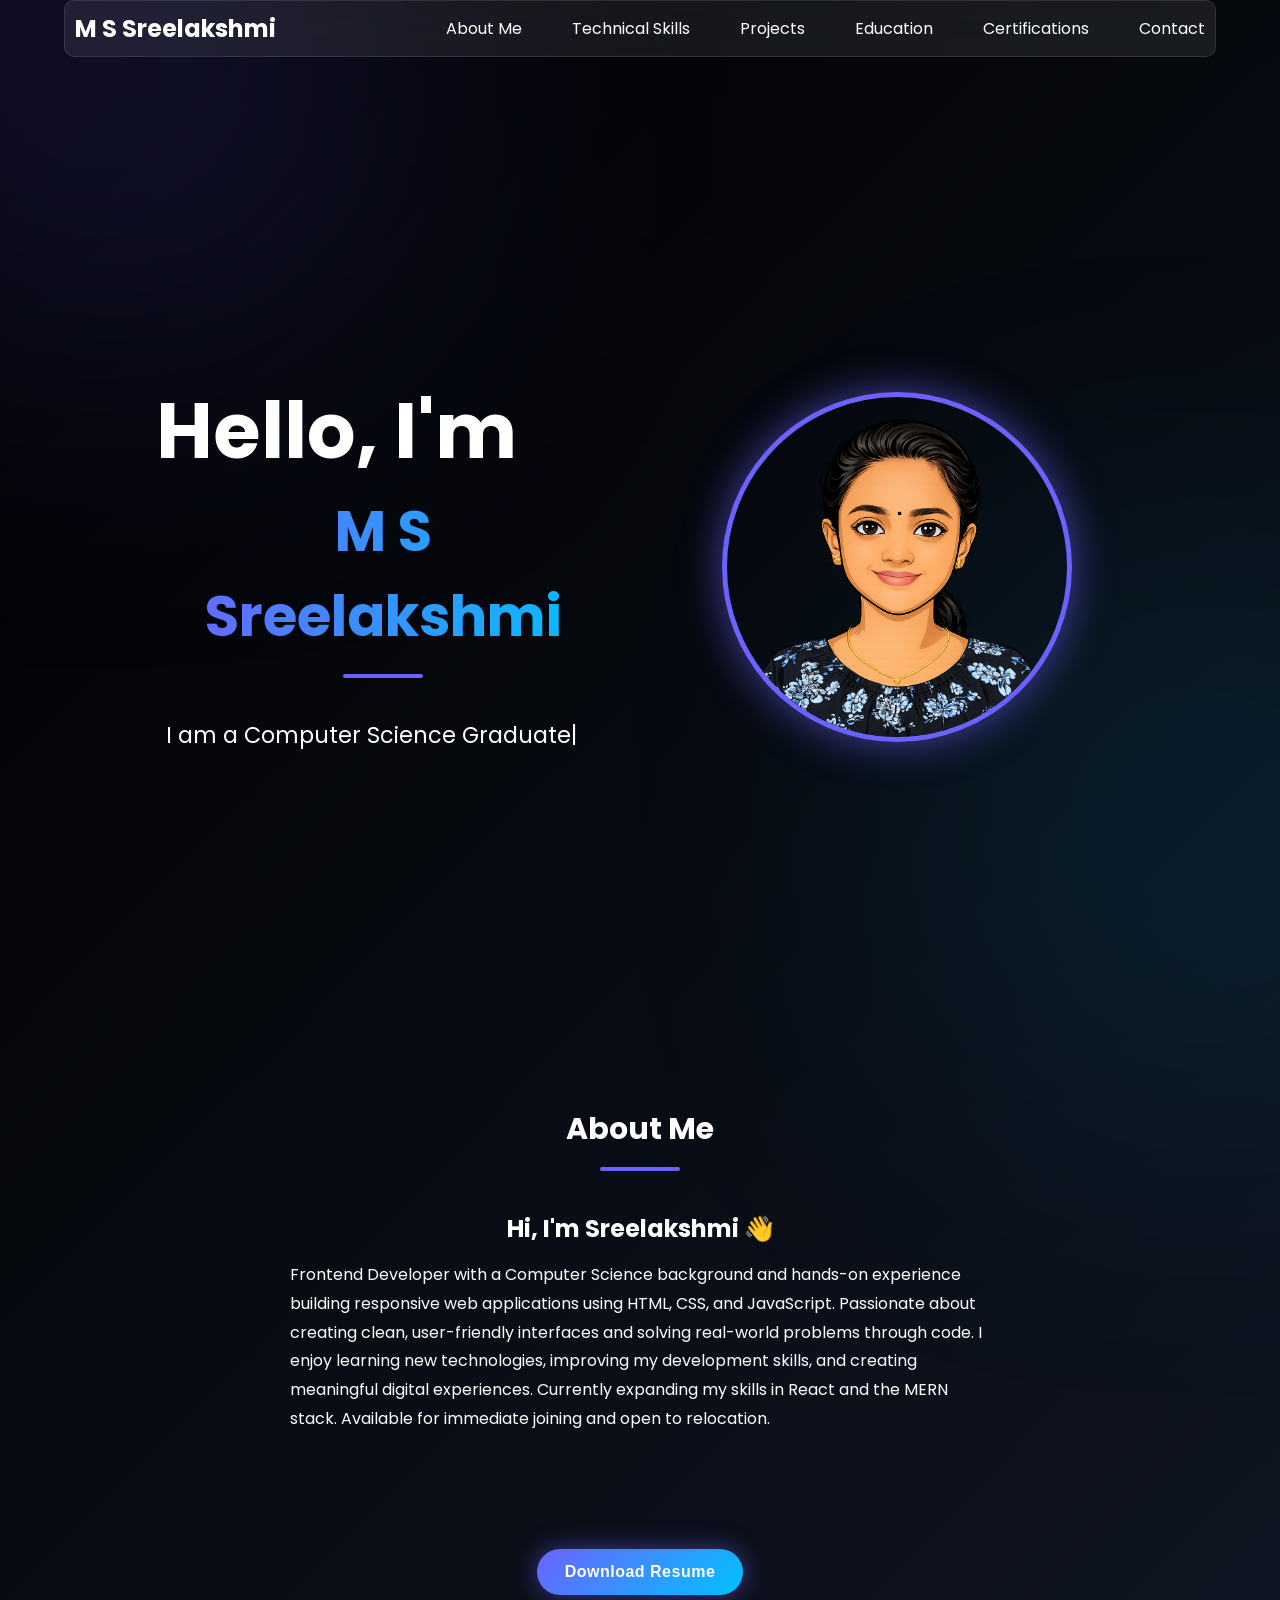
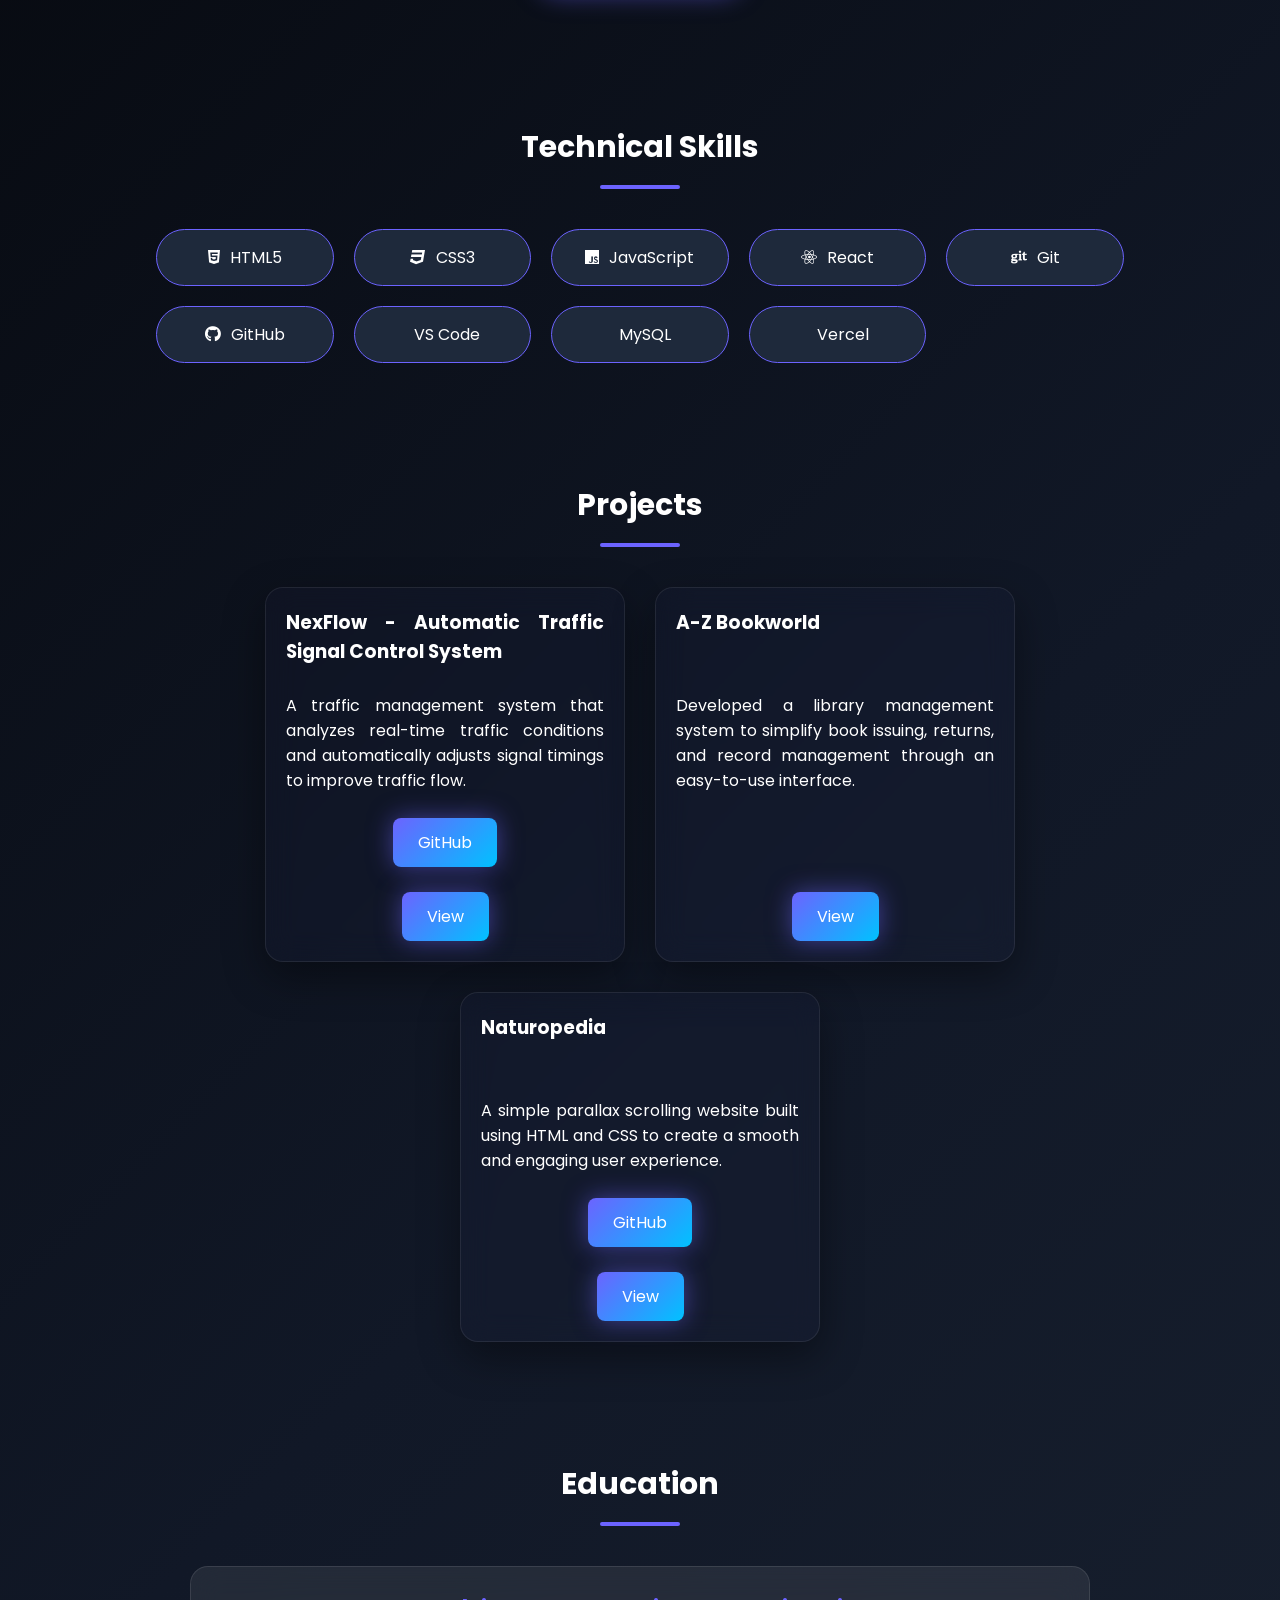
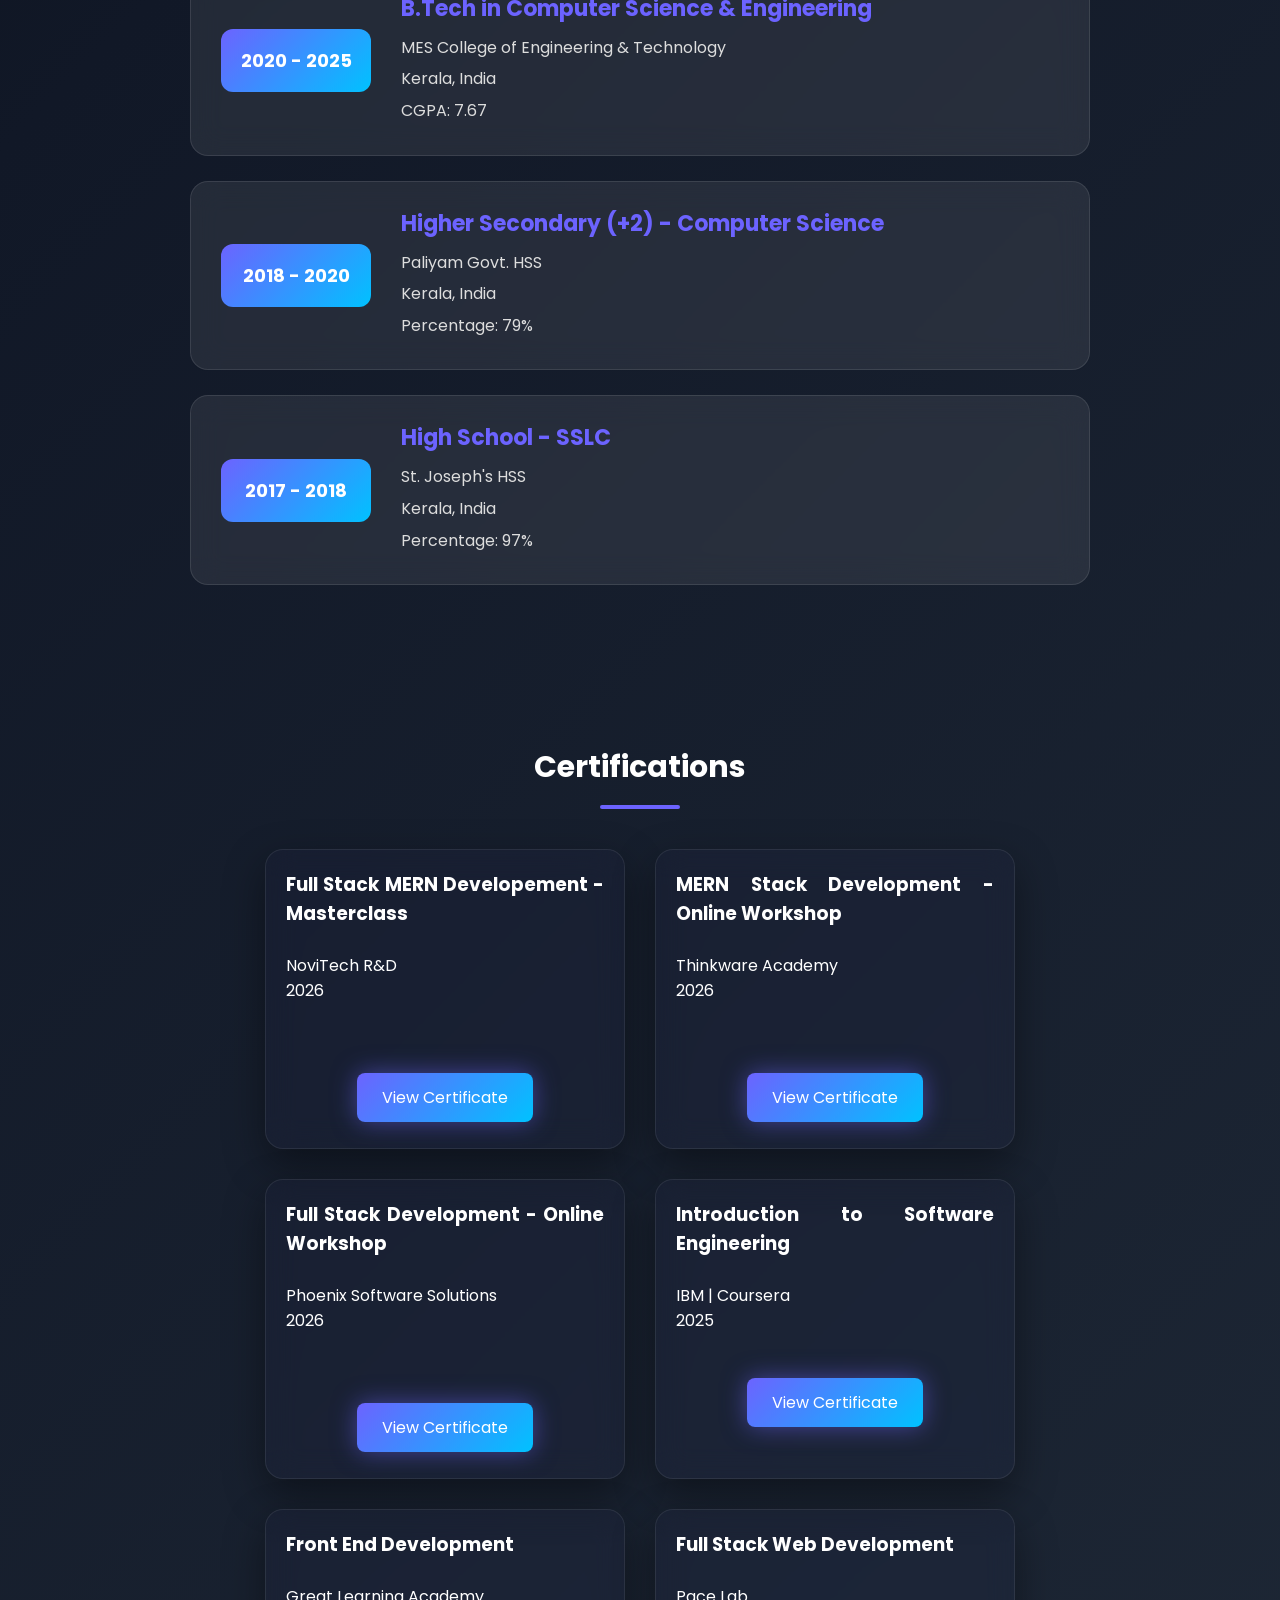
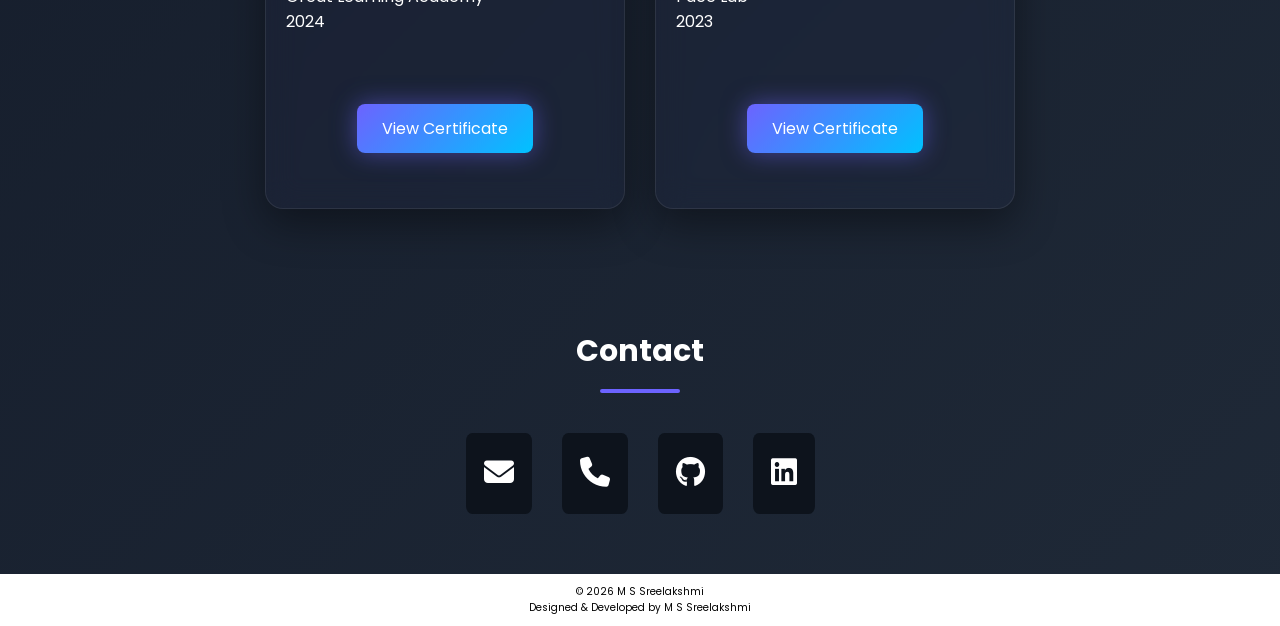
==== commit 69a0e067: "Add files via upload" ====
--- a/index.html
+++ b/index.html
@@ -140,6 +140,7 @@
                 2017 - 2018
             </div>
             <div class="edu-details">
+                <h3>High School - SSLC</h3>
                 <p>St. Joseph's HSS</p>
                 <p>Kerala, India</p>
                 <p>Percentage: 97%</p>
